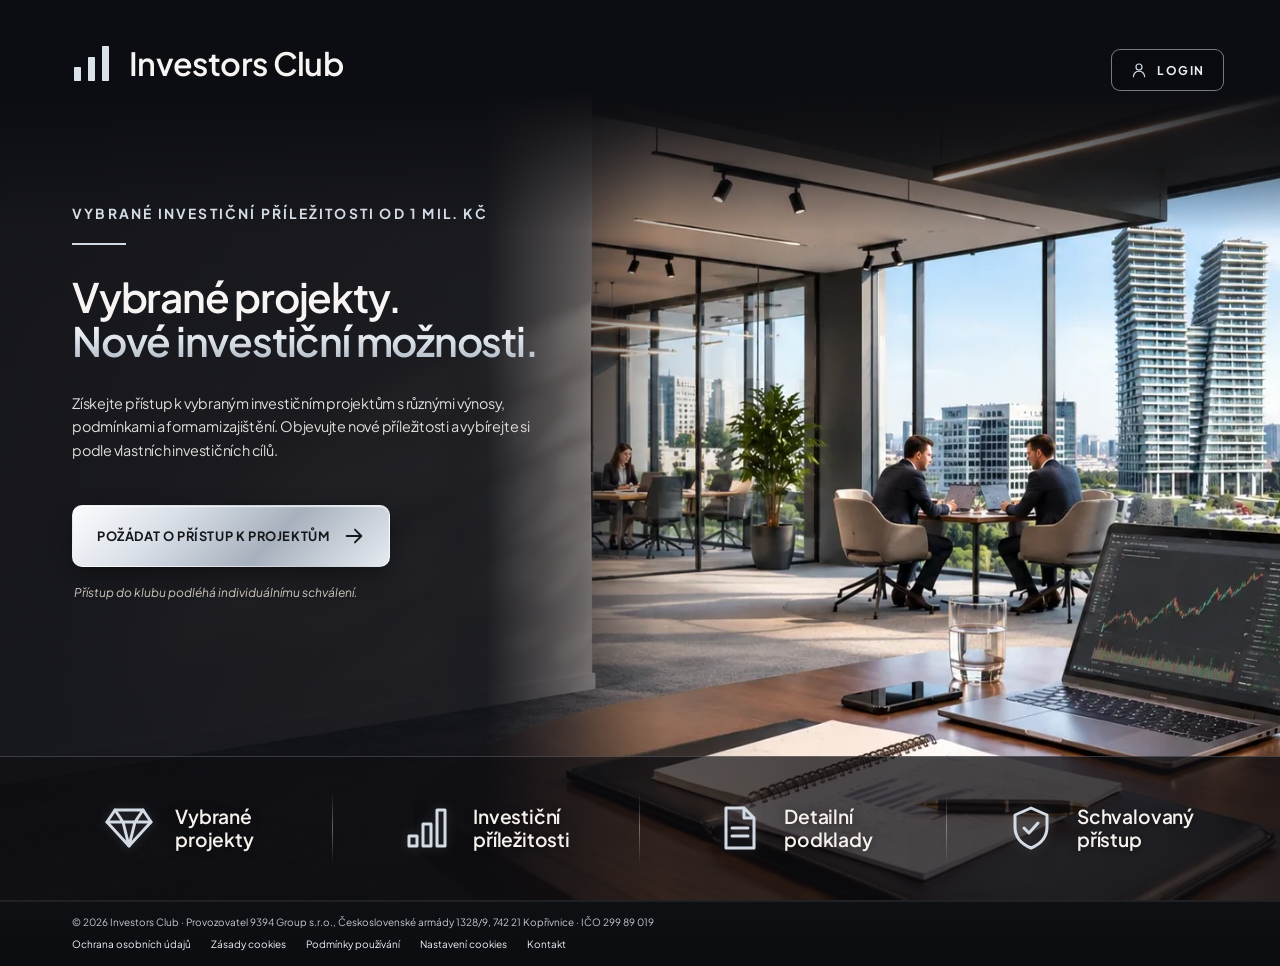
==== index.html @ 1e2cf3b3 "Podstránky: normální hlavička s menu a Login/Odhlásit místo Zpět do klubu Co-Authored-By: Claude Opu" ====
<!doctype html>
<html lang="cs" data-pismo="jakarta">
<head>
  <meta charset="utf-8">
  <meta name="viewport" content="width=device-width, initial-scale=1">
  <meta name="color-scheme" content="dark">
  <meta name="description" content="Investors Club — vybrané investiční příležitosti od 1 mil. Kč. Žádost o individuálně schvalovaný přístup k projektům.">
  <meta name="theme-color" content="#0c0d12">
  <title>Investors Club — Vybrané investiční příležitosti od 1 mil. Kč</title>
  <link rel="preconnect" href="https://fonts.googleapis.com">
  <link rel="preconnect" href="https://fonts.gstatic.com" crossorigin>
  <link rel="stylesheet" href="https://fonts.googleapis.com/css2?family=Plus+Jakarta+Sans:wght@400;500;600;700&display=swap">
  <link rel="stylesheet" href="styles.css?v=60">
  <script src="crm.js?v=1" defer></script>
  <script src="script.js?v=63" defer></script>
</head>
<body class="access-locked">
  <a class="skip-link" href="#hero">Přejít k obsahu</a>
  <div class="site-wrap">
    <div class="hero-shell">
      <header class="site-header">
        <a class="brand" href="index.html" aria-label="Investors Club — úvodní stránka">
          <svg class="brand-mark" viewBox="0 0 44 44" fill="none" aria-hidden="true">
            <rect x="4" y="26" width="7" height="14" rx="0.7" fill="currentColor" />
            <rect x="18" y="16" width="7" height="24" rx="0.7" fill="currentColor" />
            <rect x="32" y="5" width="7" height="35" rx="0.7" fill="currentColor" />
          </svg>
          <span class="brand-wordmark">Investors Club</span>
        </a>

        <button class="menu-toggle" id="menu-toggle" type="button" aria-label="Otevřít navigaci" aria-controls="main-nav" aria-expanded="false">
          <svg class="menu-icon menu-icon-open" viewBox="0 0 24 24" fill="none" stroke="currentColor" stroke-width="1.5" aria-hidden="true"><path d="M3 7h18M3 12h18M3 17h18" /></svg>
          <svg class="menu-icon menu-icon-close" viewBox="0 0 24 24" fill="none" stroke="currentColor" stroke-width="1.5" aria-hidden="true"><path d="M5 5l14 14M19 5L5 19" /></svg>
        </button>

        <nav class="main-nav" id="main-nav" aria-label="Hlavní navigace">
          <button type="button" class="nav-link" data-scroll="klub">O klubu</button>
          <button type="button" class="nav-link" data-open="projects">Vybrané projekty</button>
          <a class="nav-link" href="profil.html">Investiční profil</a>
          <a class="nav-link" href="kontakt.html">Kontakt</a>
        </nav>

        <button type="button" class="login-btn" data-open="login">
          <svg viewBox="0 0 24 24" width="18" height="18" fill="none" stroke="currentColor" stroke-width="1.6" stroke-linecap="round" stroke-linejoin="round" aria-hidden="true"><circle cx="12" cy="8" r="4"/><path d="M4.5 21a7.5 7.5 0 0 1 15 0"/></svg>
          <span>Login</span>
        </button>

      </header>

      <main>
        <section id="hero" class="hero" aria-labelledby="hero-title">
          <div class="hero-inner">
            <p class="eyebrow">Vybrané investiční příležitosti od&nbsp;1&nbsp;mil.&nbsp;Kč</p>
            <h1 id="hero-title">Vybrané projekty.<br><span class="h1-accent">Nové investiční možnosti.</span></h1>
            <p class="hero-description">Získejte přístup k vybraným investičním projektům s různými výnosy, podmínkami a formami zajištění. Objevujte nové příležitosti a vybírejte si podle vlastních investičních cílů.</p>
            <button type="button" class="cta cta-hero" data-open-card>
              <span>Požádat o přístup k projektům</span>
              <svg viewBox="0 0 24 24" width="26" height="26" fill="none" stroke="currentColor" stroke-width="2" stroke-linecap="round" stroke-linejoin="round" aria-hidden="true"><path d="M4 12h16M13 5l7 7-7 7" /></svg>
            </button>
            <p class="access-note">Přístup do klubu podléhá individuálnímu schválení.</p>
          </div>
        </section>
      </main>

      <aside class="access-card" id="access-card" aria-labelledby="access-title" hidden>
        <button class="access-close" type="button" data-close-card aria-label="Zavřít žádost">
          <svg viewBox="0 0 24 24" width="20" height="20" fill="none" stroke="currentColor" stroke-width="1.6" stroke-linecap="round" aria-hidden="true"><path d="M6 6l12 12M18 6L6 18"/></svg>
        </button>
        <div id="access-body">
          <h2 id="access-title">Žádost o přístup</h2>
          <form id="access-form" novalidate data-clarix="Žádost o přístup">
            <label class="a-field"><svg viewBox="0 0 24 24" aria-hidden="true"><circle cx="12" cy="8" r="4"/><path d="M4.5 21a7.5 7.5 0 0 1 15 0"/></svg><input id="access-name" name="name" type="text" autocomplete="name" maxlength="120" placeholder="Jméno a příjmení" aria-label="Jméno a příjmení" required></label>
            <small class="a-error" data-error-for="access-name" aria-live="polite"></small>
            <label class="a-field"><svg viewBox="0 0 24 24" aria-hidden="true"><path d="M7.6 3.6 4.2 6.8a3 3 0 0 0-.6 3.2c1.9 5 6.4 9.5 11.4 11.4a3 3 0 0 0 3.2-.6l3.2-3.4-5.3-4.1-2.7 2.2a18 18 0 0 1-4.9-4.9l2.2-2.7-4.1-5.3Z"/></svg><select id="access-prefix" class="a-prefix" aria-label="Předvolba"><option value="+420">CZ +420</option><option value="+421">SK +421</option></select><input id="access-phone" name="phone" type="tel" inputmode="numeric" autocomplete="tel-national" maxlength="9" placeholder="Telefonní číslo (9 číslic)" aria-label="Telefonní číslo" required></label>
            <small class="a-error" data-error-for="access-phone" aria-live="polite"></small>
            <label class="a-field"><svg viewBox="0 0 24 24" aria-hidden="true"><rect x="2.5" y="4.5" width="19" height="15" rx="1.5"/><path d="m3.5 6 8.5 6.5L20.5 6"/></svg><input id="access-email" name="email" type="email" autocomplete="email" maxlength="254" placeholder="E-mail" aria-label="E-mail" required></label>
            <small class="a-error" data-error-for="access-email" aria-live="polite"></small>
            <label class="a-field a-select"><svg viewBox="0 0 24 24" aria-hidden="true"><ellipse cx="9" cy="6" rx="6" ry="2.5"/><path d="M3 6v5c0 1.4 2.7 2.5 6 2.5s6-1.1 6-2.5V6M3 11v5c0 1.4 2.7 2.5 6 2.5 1 0 2-.1 2.8-.3"/><ellipse cx="17" cy="15" rx="4.5" ry="2"/><path d="M12.5 15v3.5c0 1.1 2 2 4.5 2s4.5-.9 4.5-2V15"/></svg><select id="access-capital" name="capital" aria-label="Orientační výše plánované investice" required><option value="">Orientační výše plánované investice</option><option value="1–3 mil. Kč">1–3 mil. Kč</option><option value="3–5 mil. Kč">3–5 mil. Kč</option><option value="5–10 mil. Kč">5–10 mil. Kč</option><option value="Více než 10 mil. Kč">Více než 10 mil. Kč</option></select></label>
            <small class="a-error" data-error-for="access-capital" aria-live="polite"></small>
            <label class="a-consent"><input id="access-consent" name="consent" type="checkbox" required><span>Souhlasím se zpracováním osobních údajů za účelem vyřízení žádosti.</span></label>
            <small class="a-error" data-error-for="access-consent" aria-live="polite"></small>
            <input class="hp" type="text" name="company_website" tabindex="-1" autocomplete="off" aria-hidden="true">
            <button type="submit" class="a-submit"><span>Odeslat žádost</span><svg viewBox="0 0 24 24" width="18" height="18" fill="none" stroke="currentColor" stroke-width="1.8" stroke-linecap="round" stroke-linejoin="round" aria-hidden="true"><path d="M4 12h16M13 5l7 7-7 7"/></svg></button>
            <p class="a-status" id="access-status" role="status" aria-live="polite"></p>
            <p class="a-note">Spojíme se s Vámi telefonicky nejpozději do 2 pracovních dnů od odeslání formuláře. Děkujeme za Váš zájem připojit se k naší komunitě investorů.</p>
          </form>
        </div>
      </aside>
    </div>

    <section id="features" class="features" aria-label="Výhody Investors Club">
      <div class="features-grid">
        <article class="feature">
          <svg class="feature-icon" viewBox="0 0 24 24" aria-hidden="true" fill="none" stroke="currentColor" stroke-width="1.5" stroke-linecap="round" stroke-linejoin="round"><path d="M5 3h14l4 6-11 12L1 9l4-6Z"/><path d="M1 9h22M5 3l4 6 3 12 3-12 4-6"/></svg>
          <h2>Vybrané <br>projekty</h2>
        </article>
        <article class="feature">
          <svg class="feature-icon" viewBox="0 0 24 24" aria-hidden="true" fill="none" stroke="currentColor" stroke-width="1.5" stroke-linecap="round" stroke-linejoin="round"><path d="M3 21V16h4v5H3ZM10 21V10h4v11h-4ZM17 21V3h4v18h-4Z"/></svg>
          <h2>Investiční <br>příležitosti</h2>
        </article>
        <article class="feature">
          <svg class="feature-icon" viewBox="0 0 24 24" aria-hidden="true" fill="none" stroke="currentColor" stroke-width="1.5" stroke-linecap="round" stroke-linejoin="round"><path d="M6 2h9l5 5v15H6zM15 2v5h5M9 12h8M9 16h8"/></svg>
          <h2>Detailní <br>podklady</h2>
        </article>
        <article class="feature">
          <svg class="feature-icon" viewBox="0 0 24 24" aria-hidden="true" fill="none" stroke="currentColor" stroke-width="1.5" stroke-linecap="round" stroke-linejoin="round"><path d="M12 2 4 5.5v6c0 5 3.4 8.6 8 10.5 4.6-1.9 8-5.5 8-10.5v-6L12 2Z"/><path d="m8.5 12 2.5 2.5 4.5-5"/></svg>
          <h2>Schvalovaný <br>přístup</h2>
        </article>
      </div>
    </section>
    <section id="klub" class="members" aria-labelledby="members-title" hidden>
      <div class="m-wrap">
        <div class="m-closing">
          <div>
            <h3>Investiční rozhodnutí zůstává ve vašich rukou.</h3>
            <p>Klub přináší možnost objevovat různé investiční projekty a získávat k nim relevantní informace. Výběr konkrétní investice, její parametry a soulad s vlastními cíli však vždy vyžadují individuální posouzení investorem.</p>
          </div>
          <div class="m-actions">
            <a class="cta m-cta" href="dotaznik.html">Vyplnit investiční dotazník
              <svg viewBox="0 0 24 24" width="22" height="22" fill="none" stroke="currentColor" stroke-width="1.8" stroke-linecap="round" stroke-linejoin="round" aria-hidden="true"><path d="M4 12h16M13 5l7 7-7 7"/></svg>
            </a>
          </div>
        </div>
        <div class="m-intro">
          <div class="m-intro-head">
            <p class="m-eyebrow">Vybrané investiční příležitosti</p>
            <h2 id="members-title">Více možností. Více informací. <span class="m-accent">Lepší přehled.</span></h2>
          </div>
          <div class="m-intro-text">
            <p>Každý investiční projekt má vlastní ekonomiku, způsob financování, podmínky i rizika. Rozhodování o investici by proto nemělo stát pouze na jednom údaji – například na výši nabízeného výnosu.</p>
            <p>Náš investiční klub vytváří prostor, kde se členové mohou seznamovat s vybranými investičními příležitostmi, poznávat projekty, které za nimi stojí, a porovnávat jejich důležité parametry.</p>
            <p>Smyslem klubu není představit jednu konkrétní investici jako univerzální řešení. Naším cílem je nabídnout investorům možnost výběru mezi různými projekty a poskytnout informace, které jim pomohou jednotlivé příležitosti lépe pochopit a samostatně vyhodnotit.</p>
          </div>
        </div>

        <div class="m-pillars" role="list" aria-label="Tři hlavní pilíře klubu">
          <div class="m-pillar" role="listitem">
            <svg viewBox="0 0 24 24" aria-hidden="true"><rect x="3.5" y="4" width="17" height="16" rx="1.5"/><path d="M3.5 9h17M8 13h8M8 16.5h5"/></svg>
            <h3>Příležitosti</h3>
            <p>Přístup k vybraným projektům.</p>
          </div>
          <div class="m-pillar" role="listitem">
            <svg viewBox="0 0 24 24" aria-hidden="true"><path d="M12 3v18M7 21h10M4 7h16M4 7l-2.5 6a3 3 0 0 0 5 0L4 7Zm16 0-2.5 6a3 3 0 0 0 5 0L20 7Z"/></svg>
            <h3>Porovnání</h3>
            <p>Možnost pochopit rozdíly mezi nabídkami.</p>
          </div>
          <div class="m-pillar" role="listitem">
            <svg viewBox="0 0 24 24" aria-hidden="true"><path d="M3 5.5C5.5 4 9 4 12 6c3-2 6.5-2 9-.5V19c-2.5-1.5-6-1.5-9 .5-3-2-6.5-2-9-.5Z"/><path d="M12 6v13.5"/></svg>
            <h3>Informace</h3>
            <p>Projektové podklady pro rozhodování.</p>
          </div>
        </div>

        <ol class="m-steps">
          <li class="m-step">
            <span class="m-num" aria-hidden="true">01</span>
            <div class="m-step-body">
              <h3>Výběr konkrétních investičních projektů</h3>
              <p class="m-lead">Příležitosti, za kterými stojí skutečné projekty.</p>
              <p>Členové získávají přístup k nabídce vybraných investičních projektů s odlišným zaměřením, investiční strukturou a podmínkami.</p>
              <p>U každého projektu je důležité nejen to, jaký výnos nabízí, ale především co se prostřednictvím investice financuje, kdo projekt realizuje a jakým způsobem má být investovaný kapitál využit.</p>
              <p>Klub umožňuje poznávat jednotlivé příležitosti v jejich širších souvislostech a vybírat si podle vlastních investičních preferencí.</p>
            </div>
          </li>
          <li class="m-step">
            <span class="m-num" aria-hidden="true">02</span>
            <div class="m-step-body">
              <h3>Srovnání podmínek a parametrů</h3>
              <p class="m-lead">Každá investiční příležitost má své vlastní charakteristiky.</p>
              <p>Výnos, doba splatnosti, způsob zajištění, postavení emitenta i podmínky financování představují důležité části investičního rozhodování.</p>
              <p>Přístup k více projektům umožňuje vnímat tyto parametry ve vzájemných souvislostech a lépe porozumět rozdílům mezi jednotlivými nabídkami.</p>
              <p>Nejde pouze o porovnávání výše výnosů, ale také o pochopení toho, jaké závazky, podmínky a rizika jsou s konkrétní investicí spojeny.</p>
            </div>
          </li>
          <li class="m-step">
            <span class="m-num" aria-hidden="true">03</span>
            <div class="m-step-body">
              <h3>Informace pro vlastní rozhodnutí</h3>
              <p class="m-lead">Za každou nabídkou hledáme konkrétní informace.</p>
              <p>Investiční rozhodnutí vyžaduje více než stručnou prezentaci atraktivních parametrů.</p>
              <p>Proto klademe důraz na představení samotného projektu, jeho účelu, emitenta, struktury financování a dostupných investičních podkladů.</p>
              <p>Členové mají možnost seznámit se s informacemi, které jsou podstatné pro posouzení jednotlivých příležitostí, včetně jejich omezení a souvisejících rizik.</p>
            </div>
          </li>
        </ol>

      </div>
    </section>
    <footer class="site-footer f-footer">
      <div class="f-bottom">
        <span>© 2026 Investors Club · Provozovatel 9394 Group s.r.o., Československé armády 1328/9, 742 21 Kopřivnice · IČO 299 89 019</span>
        <nav class="f-legal" aria-label="Právní informace"><a href="zasady-ochrany-osobnich-udaju.html">Ochrana osobních údajů</a><a href="zasady-cookies.html">Zásady cookies</a><a href="podminky-pouzivani.html">Podmínky používání</a><a href="zasady-cookies.html#nastaveni">Nastavení cookies</a><a href="kontakt.html">Kontakt</a></nav>
      </div>
    </footer>
  </div>

  <div class="dialog-layer" id="dialog-layer" hidden>
    <div class="dialog-backdrop" data-dismiss="true"></div>
    <section class="dialog-panel" id="dialog-panel" role="dialog" aria-modal="true" aria-labelledby="dialog-title" tabindex="-1">
      <button class="dialog-close" id="dialog-close" type="button" aria-label="Zavřít okno">
        <svg viewBox="0 0 24 24" width="25" height="25" fill="none" stroke="currentColor" stroke-width="1.7" stroke-linecap="round" aria-hidden="true"><path d="M5 5l14 14M19 5L5 19"/></svg>
      </button>
      <p class="dialog-eyebrow">Investors Club</p>
      <div id="dialog-content"></div>
    </section>
  </div>
</body>
</html>
---- styles.css ----
:root {
  --content-width: 1440px;
  --gutter: 84px;
  --header-height: 126px;
  --hero-height: 632px;
  --features-height: 192px;
  --footer-height: 0px;
  --font-serif: Baskerville, "Iowan Old Style", Georgia, "Times New Roman", serif;
  --font-sans: Arial, "Helvetica Neue", Helvetica, sans-serif;
  --text: #f7f4f3;
  --muted: #e0dcd9;
  --bg: #0c0d12;
  --surface: #151619;
  --divider: #4a515b;
  --accent: #d3dbe5;
  --cta-start: #f7f9fc;
  --cta-end: #9aa4b1;
  --cta-text: #191a1b;
  --cta-radius: 10px;
  --logo-size: 32px;
  --h1-size: 61.6px;
  --h1-lh: .99;
  --body-size: 17.6px;
  --eyebrow-size: 15.2px;
  --nav-size: 13.6px;
  --feature-label-size: 16px;
  --hero-cta-width: 335px;
  --hero-cta-height: 70px;
  --header-cta-width: 217px;
  --header-cta-height: 56px;
}
* { box-sizing: border-box; }
html { scroll-behavior: smooth; }
body { margin: 0; min-width: 320px; background: var(--bg); color: var(--text); font-family: var(--font-sans); -webkit-font-smoothing: antialiased; }
button, input, select, textarea { font: inherit; }
button { cursor: pointer; }
button:focus-visible, a:focus-visible, input:focus-visible, textarea:focus-visible, select:focus-visible { outline: 2px solid #e3e9f1; outline-offset: 4px; }
.sr-only { position: absolute; width: 1px; height: 1px; margin: -1px; padding: 0; overflow: hidden; clip: rect(0, 0, 0, 0); white-space: nowrap; border: 0; }
.skip-link { position: absolute; top: -80px; left: 15px; z-index: 100; background: #e8edf4; color: #13100d; padding: 12px 20px; border-radius: 8px; }
.skip-link:focus { top: 15px; }
.site-wrap { max-width: var(--content-width); margin: 0 auto; position: relative; background: var(--bg); }
.hero-shell {
  height: calc(var(--header-height) + var(--hero-height));
  background: linear-gradient(90deg, rgba(6,8,13,.16) 0%, rgba(6,8,13,.03) 60%, rgba(0,0,0,.05) 100%), url("assets/hero-lounge.webp") center 59% / cover no-repeat;
  position: relative;
}
header.site-header {
  height: 126px;
  display: grid;
  grid-template-columns: 365px minmax(0, 1fr) 217px;
  align-items: start;
  column-gap: 12px;
  padding: 41px 56px 0 70px;
  position: relative;
  z-index: 2;
}
.brand { display: inline-flex; align-items: center; gap: 15px; text-decoration: none; color: var(--text); align-self: start; white-space: nowrap; }
.brand-mark { color: var(--accent); flex: none; width: 44px; height: 44px; }
.brand-wordmark { font: normal var(--logo-size)/1 var(--font-serif); letter-spacing: -.5px; }
.main-nav { display: flex; align-items: center; justify-content: space-around; gap: 10px; height: var(--header-cta-height); }
.nav-link { color: #f4efec; border: 0; padding: 10px 3px; background: transparent; font-size: var(--nav-size); white-space: nowrap; transition: color .2s ease; }
.nav-link:hover { color: #e3e9f1; }
.cta { border: 1px solid rgba(240,244,250,.19); display: inline-flex; justify-content: center; align-items: center; text-align: center; border-radius: var(--cta-radius); background: linear-gradient(135deg,var(--cta-start), var(--cta-end)); color: var(--cta-text); font-weight: 700; transition: filter .2s ease, transform .2s ease, box-shadow .2s ease; box-shadow: inset 0 1px 1px rgba(255,255,255,.3), 0 8px 20px rgba(0,0,0,.16); }
.cta:hover { filter: brightness(1.08); transform: translateY(-2px); box-shadow: inset 0 1px 1px rgba(255,255,255,.3),0 12px 24px rgba(0,0,0,.3); }
.cta:active { transform: translateY(0); }
.cta-header { width: var(--header-cta-width); height: var(--header-cta-height); font-size: 12.8px; white-space: nowrap; }
.menu-toggle { display: none; }
section#hero {
  height: 632px;
  position: relative;
  display: flex;
  align-items: flex-start;
}
.hero-inner { padding-top: 86px; padding-left: var(--gutter); width: 100%; }
.eyebrow { color: #e6ebf2; font-size: var(--eyebrow-size); line-height: 1.2; font-weight: 700; text-transform: uppercase; letter-spacing: 2.9px; margin: 0 0 26px; }
.hero h1 { font-family: var(--font-serif); font-size: var(--h1-size); font-weight: 400; line-height: var(--h1-lh); letter-spacing: -1.7px; margin: 0; max-width: 730px; text-shadow: 0 2px 16px rgba(0,0,0,.1); }
.hero-description { max-width: 755px; margin: 23px 0 42px; font-size: var(--body-size); font-weight: 400; line-height: 1.47; color: var(--muted); letter-spacing: -.22px; text-shadow: 0 1px 8px rgba(0,0,0,.3); }
.cta-hero { width: var(--hero-cta-width); height: var(--hero-cta-height); padding: 0 32px; gap: 18px; font-size: 16.8px; }
section#features {
  height: 192px;
  background: radial-gradient(ellipse at 62% 0%, rgba(70,78,90,.25), transparent 60%), linear-gradient(90deg, #121316, #1c1e22 68%, #17191c);
  box-shadow: 0 -14px 24px rgba(8,6,6,.15);
}
.features-grid { max-width: 1372px; margin: auto; height: 100%; display: grid; grid-template-columns: repeat(4,minmax(0,1fr)); align-items: stretch; padding: 30px 26px 24px; }
.feature { display: flex; flex-direction: column; align-items: center; text-align: center; margin: 0; position: relative; }
.feature:not(:last-child)::after { content: ""; position: absolute; height: 120px; width: 1px; right: 0; top: 2px; background: linear-gradient(180deg,transparent, var(--divider), transparent); opacity: .72; }
.feature-icon { width: 43px; height: 43px; color: var(--accent); flex: none; }
.feature h2 { font: 400 var(--feature-label-size)/1.32 var(--font-sans); margin: 17px 10px 0; letter-spacing: -.3px; color: #e9e3e0; }
footer.site-footer { height: 0px; overflow: hidden; }
/* Accessible interactive panels exist outside the visual reference and do not change the page geometry. */
.dialog-layer[hidden] { display: none; }
.dialog-layer { position: fixed; z-index: 50; inset: 0; display: grid; place-items: center; padding: 16px; }
.dialog-backdrop { position: absolute; inset: 0; background: rgba(3,5,10,.78); backdrop-filter: blur(8px); -webkit-backdrop-filter: blur(8px); }
.dialog-panel { position: relative; z-index: 1; width: min(100%, 540px); max-height: min(720px, 92dvh); overflow-y: auto; padding: 36px 38px 35px; background: linear-gradient(155deg,#242326,#111317 75%); border: 1px solid rgba(205,214,226,.42); border-radius: 17px; box-shadow: 0 30px 90px rgba(0,0,0,.6); }
.dialog-close { position: absolute; right: 18px; top: 16px; display: grid; place-items: center; width: 44px; height: 44px; border: 1px solid #59616c; border-radius: 50%; color: #dfe5ec; background: transparent; }
.dialog-close:hover { background: rgba(255,255,255,.08); }
.dialog-eyebrow { text-transform: uppercase; letter-spacing: 2px; color: var(--accent); font-size: 12px; font-weight: 700; margin: 0 48px 14px 0; }
.dialog-panel h2 { font: 400 30.4px/1.12 var(--font-serif); margin: 0 28px 17px 0; }
.dialog-panel p { color: #dfdad4; font-size: 12.8px; line-height: 1.6; }
.dialog-panel .dialog-intro { margin: 0 0 22px; }
.demo-notice { background: rgba(205,214,226,.08); color: #dde3eb; border: 1px solid rgba(205,214,226,.3); border-radius: 8px; padding: 12px 14px; margin: 16px 0 22px; font-size: 12px; line-height: 1.5; }
.form-grid { display: grid; gap: 16px; }
.field { display: grid; gap: 8px; }
.field label { font-size: 12px; color: #f2eee9; }
.field input, .field textarea, .field select { display: block; width: 100%; min-height: 46px; border: 1px solid #626a75; border-radius: 8px; background: #15171a; color: #fff; padding: 12px; outline-offset: 3px; font-size: 12.8px; }
.field textarea { resize: vertical; min-height: 90px; }
.field input:focus, .field textarea:focus, .field select:focus { border-color: var(--accent); }
.field small { color: #e5ad9e; display: block; min-height: 0; font-size: 12px; }
.field [aria-invalid="true"] { border-color: #f3a48e; }
.dialog-submit { width: 100%; min-height: 52px; margin-top: 5px; font-size: 12.8px; }
.dialog-action { width: 100%; min-height: 52px; font-size: 12.8px; margin-top: 10px; }
.success-title { font: 400 22.4px/1.18 var(--font-serif); color: #e3e9f1; margin: 6px 0 10px; }
.success-actions { display:flex; flex-wrap:wrap; gap:10px; margin-top:24px; }
.secondary-btn { border: 1px solid #7b8592; border-radius: 9px; background: transparent; color: #dfe5ec; min-height: 45px; padding: 0 16px; }
.secondary-btn:hover { background: rgba(255,255,255,.07); }
.dialog-panel .facts { list-style:none; padding:0; margin:20px 0; display:grid; gap:12px; }
.dialog-panel .facts li { padding-left:22px; position:relative; color:#e2e6eb; font-size:12px; line-height:1.5; }
.dialog-panel .facts li:before { content:""; position:absolute; left:0; top:8px; width:8px; height:8px; border:1px solid var(--accent); transform:rotate(45deg); }
body.modal-open { overflow: hidden; }
@media (min-width: 1441px) {
  .site-wrap { box-shadow: 0 10px 80px rgba(0,0,0,.2); }
}
@media (max-width: 1120px) {
  :root { --gutter: 56px; --logo-size: 25.6px; --h1-size: 52.8px; --body-size: 16px; }
  header.site-header { grid-template-columns: 285px minmax(0,1fr) 186px; padding-left: 48px; padding-right: 35px; gap: 6px; }
  .brand-mark { width: 35px; }
  .brand { gap: 10px; }
  .nav-link { font-size: 12px; }
  .cta-header { width: 186px; font-size: 12px; }
  .hero-inner { padding-top: 78px; }
  .hero-description { max-width: 640px; }
}
@media (max-width: 820px) {
  :root { --header-height: 96px; --hero-height: 610px; --features-height: 255px; --gutter: 32px; --h1-size: 46.4px; --body-size: 15.2px; }
  .hero-shell { height: calc(var(--header-height) + var(--hero-height)); background-position: 57% center; }
  header.site-header { height: var(--header-height); display:flex; align-items:center; justify-content:space-between; padding: 0 32px; }
  .brand-mark { width: 36px; height: 36px; }
  .brand-wordmark { font-size: 26.4px; }
  .menu-toggle { display: grid; place-items: center; order: 3; border: 1px solid rgba(205,214,226,.6); color: #e8edf4; background: rgba(0,0,0,.35); border-radius: 9px; width: 48px; height: 48px; }
  .menu-icon { width: 28px; height: 28px; }
  .menu-icon-close { display:none; }
  .menu-toggle[aria-expanded="true"] .menu-icon-close { display:block; }
  .menu-toggle[aria-expanded="true"] .menu-icon-open { display:none; }
  .main-nav { display: none; position: absolute; top: 85px; left: 24px; right: 24px; height: auto; flex-direction: column; padding: 14px; align-items: stretch; border: 1px solid #5d6672; border-radius: 13px; background: #19171a; box-shadow: 0 15px 30px rgba(0,0,0,.35); }
  .main-nav.is-open { display:flex; }
  .nav-link { font-size: 13.6px; padding: 14px; min-height: 48px; text-align: left; }
  .cta-header { display: none; }
  section#hero { height: var(--hero-height); }
  .hero-inner { padding-top: 80px; }
  .hero-description { max-width: 580px; }
  .features-grid { grid-template-columns: repeat(2,1fr); grid-template-rows: repeat(2,1fr); padding: 12px 14px; }
  section#features { height: var(--features-height); }
  .feature { justify-content:center; }
  .feature:not(:last-child)::after { display:none; }
  .feature-icon { width: 34px; height:34px; }
  .feature h2 { margin-top: 10px; font-size: 12.8px; }
}
@media (max-width: 540px) {
  :root { --header-height: 84px; --hero-height: 570px; --features-height: 254px; --gutter: 24px; --h1-size: clamp(34.4px,8.24vw,45.6px); --body-size: 13.6px; --eyebrow-size: 11.2px; }
  .hero-shell { background-position: 57% center; }
  .hero-shell::after { content:""; position:absolute; inset:0; pointer-events:none; background:linear-gradient(90deg,rgba(4,7,13,.36),rgba(4,7,13,.05) 100%); }
  header.site-header { height:var(--header-height); padding:0 22px; z-index:3; }
  .brand-wordmark { font-size: 22.4px; }
  .brand-mark { width:29px; height:34px; }
  .brand { gap:7px; }
  .menu-toggle { width:45px; height:45px; }
  .main-nav { top:75px; left:14px; right:14px; }
  section#hero { height:var(--hero-height); z-index:1; }
  .hero-inner { padding-top: 72px; padding-right: 18px; }
  .eyebrow { margin-bottom: 22px; letter-spacing:2.3px; }
  .hero h1 { line-height:1.04; letter-spacing:-1.9px; }
  .hero-description { margin: 24px 0 32px; font-size:var(--body-size); line-height:1.52; max-width:390px; }
  .desktop-break { display:none; }
  .cta-hero { width: min(100%,310px); height:61px; font-size: 13.6px; gap:12px; padding:0 20px; }
  .cta-hero svg { width:23px; height:23px; }
  .feature-icon { width:34px; height:34px; }
  .feature h2 { font-size:12px; }
  .dialog-panel { padding:32px 22px 25px; }
  .dialog-panel h2 { font-size:25.6px; }
}
@media (prefers-reduced-motion:reduce) {
  html { scroll-behavior:auto; }
  .cta,.nav-link { transition:none; }
}
/* Nové texty + přístup přes žádost: menu je skryté, dokud není přístup udělen */
.access-locked .main-nav, .access-locked .menu-toggle { display: none !important; }
.hero h1 { max-width: none; }
.h1-accent { color: var(--accent); }
.hero-description { max-width: 640px; }
.cta-hero { width: auto; }
.access-note { margin: 16px 0 0 2px; font-size: 12.8px; font-style: italic; color: #cfc6bd; }
.dialog-submit { gap: 10px; }
.form-disclaimer { margin: 2px 0 0; font-size: 12px !important; line-height: 1.5 !important; font-style: italic; color: #bfb6ac !important; }
#verify-form .secondary-btn { width: 100%; }
@media (max-width: 820px) {
  .hero-description, .access-note { text-shadow: 0 1px 10px rgba(0,0,0,.75), 0 0 2px rgba(0,0,0,.6); }
}
/* Rozložení textů podle předlohy (zlatá linka pod nadpisem, CTA verzálkami, výhody s ikonou vlevo) */
.hero-inner { padding-top: 70px; }
.eyebrow { color: var(--accent); margin-bottom: 24px; }
.eyebrow::after { content: ""; display: block; width: 64px; height: 2px; margin-top: 18px; background: var(--accent); }
.hero-description { max-width: 590px; margin: 22px 0 36px; }
.cta-hero { text-transform: uppercase; letter-spacing: .6px; font-size: 15.2px; padding: 0 30px; }
.feature { flex-direction: row; justify-content: center; align-items: center; gap: 22px; text-align: left; }
.feature:not(:last-child)::after { top: 50%; transform: translateY(-50%); height: 96px; }
.feature-icon { width: 48px; height: 48px; }
.feature h2 { margin: 0; font: 600 19.2px/1.18 var(--font-serif); letter-spacing: -.2px; color: #ece5df; }
@media (max-width: 1120px) {
  .feature { gap: 14px; }
  .feature-icon { width: 40px; height: 40px; }
  .feature h2 { font-size: 16px; }
}
@media (max-width: 820px) {
  .hero-inner { padding-top: 64px; }
  .hero-description { max-width: 540px; }
  .feature h2 { font-size: 15.2px; margin: 0; }
}
@media (max-width: 540px) {
  .hero-inner { padding-top: 48px; }
  .eyebrow { margin-bottom: 20px; }
  .eyebrow::after { width: 52px; margin-top: 13px; }
  .hero-description { margin: 18px 0 26px; }
  .cta-hero { width: 100%; font-size: 12px; letter-spacing: .3px; padding: 0 16px; }
  .feature { flex-direction: column; text-align: center; gap: 10px; }
  .feature h2 { font-size: 12.8px; }
}
:root { --h1-size: 57.6px; }
.hero h1 { text-shadow: 0 2px 18px rgba(0,0,0,.55); }
@media (max-width: 1120px) { :root { --h1-size: 49.6px; } }
@media (max-width: 820px) { :root { --h1-size: 43.2px; } }
@media (max-width: 540px) { :root { --h1-size: clamp(30.4px,8.24vw,41.6px); } }
@media (max-width: 540px) { .cta-hero { font-size: 12px; letter-spacing: 0; gap: 8px; padding: 0 14px; white-space: nowrap; } }
@media (max-width: 350px) { .cta-hero { font-size: 12px; } }

/* ---- Login vpravo nahoře ---- */
header.site-header .login-btn { grid-column: 3; justify-self: end; align-self: start; margin-top: 8px; display: inline-flex; align-items: center; gap: 9px; height: 42px; padding: 0 18px; border: 1px solid rgba(205,214,226,.55); border-radius: 9px; background: rgba(8,9,13,.35); color: #e8edf4; font-size: 12px; font-weight: 700; letter-spacing: 1.6px; text-transform: uppercase; backdrop-filter: blur(6px); -webkit-backdrop-filter: blur(6px); transition: background .2s, border-color .2s; }
header.site-header .login-btn:hover { background: rgba(205,214,226,.12); border-color: var(--accent); }
header.site-header .login-btn svg { color: var(--accent); }
.login-status { margin: 4px 0 0; color: #dde3eb !important; font-size: 12px !important; }
.login-hint { margin: 20px 0 0; font-size: 12px !important; color: #bfb6ac !important; }
.link-btn { border: 0; background: none; padding: 0; color: var(--accent); text-decoration: underline; text-underline-offset: 3px; cursor: pointer; font-size: inherit; }

/* ---- Karta Žádost o přístup (decentní, objeví se po kliknutí) ---- */
.access-card { position: absolute; z-index: 5; top: 190px; right: 64px; width: 380px; padding: 28px 28px 22px; background: rgba(12,13,18,.74); border: 1px solid rgba(205,214,226,.32); border-radius: 14px; box-shadow: 0 24px 60px rgba(0,0,0,.45); backdrop-filter: blur(14px) saturate(1.1); -webkit-backdrop-filter: blur(14px) saturate(1.1); color: var(--text); }
.access-card[hidden] { display: none; }
.access-card.is-in { animation: card-in .32s ease-out both; }
@keyframes card-in { from { opacity: 0; transform: translateY(10px); } to { opacity: 1; transform: none; } }
.access-close { position: absolute; top: 12px; right: 12px; width: 34px; height: 34px; display: grid; place-items: center; border: 0; border-radius: 50%; background: transparent; color: #c2cad4; }
.access-close:hover { background: rgba(255,255,255,.07); color: #fff; }
.access-card h2 { margin: 0 34px 0 0; font: 400 24px/1.1 var(--font-serif); letter-spacing: -.4px; }
.access-card h2::after { content: ""; display: block; width: 44px; height: 2px; margin: 14px 0 20px; background: var(--accent); }
#access-form { display: grid; gap: 0; }
.a-field { display: flex; align-items: center; gap: 10px; height: 46px; padding: 0 12px; margin-top: 10px; border: 1px solid rgba(255,255,255,.14); border-radius: 8px; background: rgba(255,255,255,.035); transition: border-color .2s, background .2s; }
.a-field:first-of-type { margin-top: 0; }
.a-field:focus-within { border-color: rgba(205,214,226,.75); background: rgba(255,255,255,.06); }
.a-field svg { flex: none; width: 18px; height: 18px; fill: none; stroke: var(--accent); stroke-width: 1.5; stroke-linecap: round; stroke-linejoin: round; }
.a-field input, .a-field select { flex: 1; min-width: 0; height: 100%; border: 0; outline: 0; background: transparent; color: #f4efe9; font-size: 12px; }
.a-field input::placeholder { color: #a99f95; }
.a-select select { appearance: none; -webkit-appearance: none; cursor: pointer; padding-right: 22px; background: url("data:image/svg+xml,%3Csvg xmlns='http://www.w3.org/2000/svg' viewBox='0 0 24 24' fill='none' stroke='%23d3dbe5' stroke-width='1.8' stroke-linecap='round'%3E%3Cpath d='m6 9 6 6 6-6'/%3E%3C/svg%3E") right center / 16px no-repeat; }
.a-select select:invalid { color: #a99f95; }
.a-select option { background: #15171a; color: #f4efe9; }
.a-field:has([aria-invalid="true"]) { border-color: #e39b86; }
.a-error { display: block; min-height: 0; color: #eaa894; font-size: 12px; line-height: 1.35; margin-top: 4px; }
.a-error:empty { margin-top: 0; }
.a-consent { display: flex; gap: 10px; align-items: flex-start; margin-top: 14px; font-size: 12px; line-height: 1.45; color: #cfc6bd; cursor: pointer; }
.a-consent input { flex: none; width: 16px; height: 16px; margin: 1px 0 0; accent-color: var(--accent); }
.hp { position: absolute !important; left: -9999px; width: 1px; height: 1px; opacity: 0; }
.a-submit { display: inline-flex; align-items: center; justify-content: center; gap: 10px; width: 100%; height: 48px; margin-top: 16px; border: 0; border-radius: 8px; background: linear-gradient(135deg, var(--cta-start), var(--cta-end)); color: var(--cta-text); font-size: 12px; font-weight: 700; letter-spacing: 1.2px; text-transform: uppercase; box-shadow: inset 0 1px 1px rgba(255,255,255,.3); transition: filter .2s; }
.a-submit:hover { filter: brightness(1.07); }
.a-submit:disabled { opacity: .65; cursor: wait; }
.a-status { margin: 10px 0 0; font-size: 12px; color: #dde3eb; min-height: 0; }
.a-status:empty { margin: 0; }
.a-status.is-error { color: #eaa894; }
.a-note { margin: 12px 0 0; font-size: 12px; line-height: 1.5; font-style: italic; color: #a99f95; }
.a-thanks { margin: 0; font-size: 12px; line-height: 1.6; color: #dfd8d0; }

@media (max-width: 1120px) {
  .access-card { right: 32px; width: 350px; top: 150px; }
}
@media (max-width: 820px) {
  header.site-header .login-btn { margin-top: 0; margin-left: auto; height: 42px; padding: 0 14px; }
  header.site-header .menu-toggle { margin-left: 10px; }
  .access-card { position: fixed; z-index: 60; top: auto; right: 0; left: 0; bottom: 0; width: auto; max-height: 92dvh; overflow-y: auto; padding: 26px 22px calc(22px + env(safe-area-inset-bottom)); border-radius: 18px 18px 0 0; border-bottom: 0; background: rgba(14,15,20,.97); }
  .access-card.is-in { animation-name: sheet-in; }
  @keyframes sheet-in { from { transform: translateY(40px); opacity: 0; } to { transform: none; opacity: 1; } }
  body.sheet-open { overflow: hidden; }
  body.sheet-open::before { content: ""; position: fixed; inset: 0; z-index: 55; background: rgba(3,5,10,.6); backdrop-filter: blur(4px); -webkit-backdrop-filter: blur(4px); }
}
@media (max-width: 540px) {
  header.site-header .login-btn { height: 40px; padding: 0 12px; font-size: 12px; letter-spacing: 1.2px; gap: 7px; }
  header.site-header .login-btn svg { width: 16px; height: 16px; }
}
@media (max-width: 380px) {
  header.site-header .login-btn span { display: none; }
  header.site-header .login-btn { width: 40px; padding: 0; justify-content: center; }
}

/* ---- Karta podle přílohy: v oblasti křesla, pozadí bez rozmazání ---- */
.access-card { top: 176px; right: 104px; width: 430px; padding: 34px 34px 26px; background: rgba(13,14,19,.9); border: 1px solid rgba(205,214,226,.45); border-radius: 18px; box-shadow: 0 30px 70px rgba(0,0,0,.5), inset 0 0 0 1px rgba(255,255,255,.03); backdrop-filter: none; -webkit-backdrop-filter: none; }
.access-card h2 { font-size: 32px; line-height: 1.05; letter-spacing: -.8px; }
.access-card h2::after { width: 64px; margin: 20px 0 26px; }
.a-field { height: 54px; gap: 14px; padding: 0 16px; margin-top: 14px; border-radius: 10px; border-color: rgba(255,255,255,.18); background: rgba(255,255,255,.03); }
.a-field svg { width: 24px; height: 24px; stroke-width: 1.4; }
.a-field input, .a-field select { font-size: 13.6px; }
.a-select select { background-size: 18px; }
.a-consent { margin-top: 16px; font-size: 12px; }
.a-submit { height: 58px; margin-top: 18px; border-radius: 10px; font-size: 13.6px; letter-spacing: 1px; gap: 14px; }
.a-submit svg { width: 22px; height: 22px; }
.a-note { margin-top: 16px; font-size: 12px; color: #b9b0a6; }
@media (max-width: 1120px) {
  .access-card { right: 40px; width: 380px; top: 160px; padding: 28px 26px 22px; }
  .access-card h2 { font-size: 27.2px; }
  .a-field { height: 50px; }
  .a-submit { height: 52px; font-size: 12px; }
}
@media (max-width: 820px) {
  .access-card { top: auto; right: 0; width: auto; padding: 26px 22px calc(22px + env(safe-area-inset-bottom)); background: rgba(13,14,19,.98); border-radius: 18px 18px 0 0; }
  body.sheet-open::before { backdrop-filter: none; -webkit-backdrop-filter: none; background: rgba(3,5,10,.45); }
  .access-card h2 { font-size: 25.6px; }
  .access-card h2::after { margin: 16px 0 18px; }
  .a-field { height: 50px; margin-top: 10px; }
  .a-field input, .a-field select { font-size: 12.8px; }
  .a-submit { height: 52px; font-size: 12px; }
}
@media (min-width: 1121px) {
  .access-card { top: 168px; padding: 30px 32px 22px; }
  .access-card h2::after { margin: 18px 0 20px; }
  .a-field { height: 52px; margin-top: 12px; }
  .a-submit { height: 56px; margin-top: 16px; }
  .a-note { margin-top: 14px; }
}

/* ---- Mobil: texty na tmavém podkladu, fotka s křeslem celá pod nimi ---- */
@media (max-width: 540px) {
  .hero-shell { height: auto; background: linear-gradient(180deg, #0b0c11 0%, #0b0c11 calc(100% - 330px), rgba(11,12,17,.55) calc(100% - 250px), rgba(11,12,17,0) calc(100% - 170px)), url("assets/hero-lounge.webp") 74% 100% / auto 360px no-repeat, #0b0c11; }
  .hero-shell::after { display: none; }
  section#hero { height: auto; padding-bottom: 300px; }
  .hero-inner { padding: 36px 24px 0; }
  .hero h1 { text-shadow: none; }
  .hero-description, .access-note { text-shadow: none; }
  .hero-description { color: #d9d3cd; }
  .access-note { color: #a99f95; font-size: 12px; }
  .cta-hero { height: 58px; }
}
@media (max-width: 380px) {
  header.site-header .login-btn span { display: inline; }
  header.site-header .login-btn { width: auto; padding: 0 12px; }
}
@media (max-width: 340px) {
  header.site-header .login-btn span { display: none; }
  header.site-header .login-btn { width: 40px; padding: 0; }
}

/* ---- Mobil styl 2: fotka nahoře, texty pod ní, výhody jako seznam ---- */
@media (max-width: 540px) {
  .hero-shell { background: linear-gradient(180deg, rgba(11,12,17,.35) 0%, rgba(11,12,17,0) 70px, rgba(11,12,17,0) 210px, #0b0c11 300px), url("assets/hero-lounge.webp") 68% 0 / auto 310px no-repeat, #0b0c11; }
  section#hero { padding-bottom: 34px; }
  .hero-inner { padding: 172px 24px 0; }
  .eyebrow { display: flex; align-items: center; gap: 12px; font-size: 12px; letter-spacing: 1.6px; line-height: 1.45; margin-bottom: 18px; }
  .eyebrow::before { content: ""; flex: none; width: 26px; height: 1.5px; background: var(--accent); }
  .eyebrow::after { display: none; }
  .hero h1 { line-height: 1.08; }
  .hero-description { margin: 18px 0 28px; }
  .access-note { display: flex; gap: 10px; align-items: flex-start; font-style: normal; font-size: 12px; color: #cfc6bd; margin: 18px 0 0; }
  .access-note::before { content: "✦"; color: var(--accent); font-size: 12px; line-height: 1.35; }
  section#features { height: auto; padding: 0 14px 28px; background: #0b0c11; box-shadow: none; }
  .features-grid { display: block; padding: 6px 22px; border-radius: 14px; background: linear-gradient(180deg, #1a1c20, #141518); border: 1px solid rgba(205,214,226,.12); }
  .feature { flex-direction: row; justify-content: flex-start; align-items: center; gap: 16px; text-align: left; padding: 18px 0; }
  .feature:not(:last-child) { border-bottom: 1px solid rgba(255,255,255,.08); }
  .feature:not(:last-child)::after { display: none; }
  .feature-icon { width: 28px; height: 28px; }
  .feature h2 { font: 400 12.8px/1.3 var(--font-sans); letter-spacing: 0; color: #ece5df; }
  .feature h2 br { display: none; }
  header.site-header .login-btn { text-transform: none; letter-spacing: .2px; font-size: 12px; border-radius: 10px; }
}
@media (max-width: 540px) {
  .hero-shell { background: linear-gradient(180deg, rgba(11,12,17,.35) 0%, rgba(11,12,17,0) 70px, rgba(11,12,17,0) 190px, #0b0c11 282px), url("assets/hero-lounge.webp") 68% 0 / auto 300px no-repeat, #0b0c11; }
  .hero-inner { padding-top: 208px; }
}

/* ===== Nová fotka úvodu (kancelář s výhledem) ===== */
/* Varianta A – tmavý web, fotka ztmavená vlevo */
.hero-shell { background: linear-gradient(180deg, rgba(9,11,17,.55) 0%, rgba(9,11,17,0) 150px), linear-gradient(90deg, rgba(9,11,17,.95) 0%, rgba(9,11,17,.88) 30%, rgba(9,11,17,.45) 52%, rgba(9,11,17,.08) 72%, rgba(9,11,17,0) 100%), url("assets/hero-office.webp") center 50% / cover no-repeat, #0c0d12; }
@media (max-width: 820px) {
  .hero-shell { background: linear-gradient(90deg, rgba(9,11,17,.92), rgba(9,11,17,.6) 70%, rgba(9,11,17,.35)), url("assets/hero-office.webp") 70% center / cover no-repeat, #0c0d12; }
}
@media (max-width: 540px) {
  .hero-shell { background: linear-gradient(180deg, rgba(11,12,17,.45) 0%, rgba(11,12,17,0) 80px, rgba(11,12,17,0) 190px, #0b0c11 282px), url("assets/hero-office.webp") 74% 0 / auto 300px no-repeat, #0b0c11; }
}

/* Varianta B – světlý úvod s tmavými texty */
[data-varianta="svetla"] body, [data-varianta="svetla"] .site-wrap { background: #f6f2ec; }
[data-varianta="svetla"] .hero-shell { background: linear-gradient(180deg, rgba(248,245,240,.7) 0%, rgba(248,245,240,0) 150px), linear-gradient(90deg, rgba(248,245,240,.97) 0%, rgba(248,245,240,.9) 30%, rgba(248,245,240,.5) 50%, rgba(248,245,240,.06) 70%, rgba(248,245,240,0) 100%), url("assets/hero-office.webp") center 50% / cover no-repeat, #f6f2ec; }
[data-varianta="svetla"] .brand-wordmark { color: #17140f; }
[data-varianta="svetla"] .brand-mark { color: #6d7784; }
[data-varianta="svetla"] .eyebrow { color: #66707c; }
[data-varianta="svetla"] .eyebrow::after, [data-varianta="svetla"] .eyebrow::before { background: #6d7784; }
[data-varianta="svetla"] .hero h1 { color: #17140f; text-shadow: none; }
[data-varianta="svetla"] .h1-accent { color: #6d7784; }
[data-varianta="svetla"] .hero-description { color: #3a332c; text-shadow: none; }
[data-varianta="svetla"] .access-note { color: #6b625a; text-shadow: none; }
[data-varianta="svetla"] header.site-header .login-btn { background: rgba(255,255,255,.75); border-color: rgba(110,120,134,.55); color: #2a241d; }
[data-varianta="svetla"] header.site-header .login-btn svg { color: #6d7784; }
[data-varianta="svetla"] .nav-link { color: #2a241d; }
[data-varianta="svetla"] .menu-toggle { background: rgba(255,255,255,.75); color: #2a241d; border-color: rgba(110,120,134,.55); }
[data-varianta="svetla"] section#features { background: #fbf9f5; box-shadow: 0 -1px 0 #e6dccf; }
[data-varianta="svetla"] .feature h2 { color: #2a241d; }
[data-varianta="svetla"] .feature-icon { color: #6d7784; }
[data-varianta="svetla"] .feature:not(:last-child)::after { background: linear-gradient(180deg, transparent, #d9ccbb, transparent); }
@media (max-width: 820px) {
  [data-varianta="svetla"] .hero-shell { background: linear-gradient(90deg, rgba(248,245,240,.95), rgba(248,245,240,.75) 70%, rgba(248,245,240,.5)), url("assets/hero-office.webp") 70% center / cover no-repeat, #f6f2ec; }
}
@media (max-width: 540px) {
  [data-varianta="svetla"] .hero-shell { background: linear-gradient(180deg, rgba(248,245,240,.55) 0%, rgba(248,245,240,0) 80px, rgba(248,245,240,0) 190px, #f6f2ec 282px), url("assets/hero-office.webp") 74% 0 / auto 300px no-repeat, #f6f2ec; }
  [data-varianta="svetla"] section#features { background: #f6f2ec; box-shadow: none; }
  [data-varianta="svetla"] .features-grid { background: #fff; border-color: #e6dccf; }
  [data-varianta="svetla"] .feature:not(:last-child) { border-bottom-color: #ece4d9; }
}

/* Světlá varianta: texty na bílé zdi fotky (zeď = levých ~650 px) */
@media (min-width: 1121px) {
  [data-varianta="svetla"] .hero-shell { background: linear-gradient(180deg, rgba(248,245,240,.55) 0%, rgba(248,245,240,0) 120px), linear-gradient(90deg, rgba(248,245,240,.35) 0%, rgba(248,245,240,.2) 38%, rgba(248,245,240,0) 46%), url("assets/hero-office.webp") left center / cover no-repeat, #f6f2ec; }
  [data-varianta="svetla"] .hero-inner { padding-top: 34px; padding-left: 72px; }
  [data-varianta="svetla"] .eyebrow { font-size: 12px; letter-spacing: 2.2px; margin-bottom: 20px; }
  [data-varianta="svetla"] .eyebrow::after { margin-top: 14px; width: 54px; }
  [data-varianta="svetla"] .hero h1 { font-size: 43.2px; line-height: 1.04; letter-spacing: -1.2px; }
  [data-varianta="svetla"] .hero-description { max-width: 480px; font-size: 14.4px; line-height: 1.55; margin: 18px 0 26px; }
  [data-varianta="svetla"] .cta-hero { height: 58px; font-size: 12.8px; padding: 0 24px; gap: 14px; }
  [data-varianta="svetla"] .cta-hero svg { width: 22px; height: 22px; }
  [data-varianta="svetla"] .access-note { font-size: 12px; margin-top: 12px; }
  [data-varianta="svetla"] .brand { margin-left: 2px; }
}

/* Tmavá verze: texty na zdi, ztmavená jen zeď (levých ~46 %), zbytek fotky přirozený */
@media (min-width: 1121px) {
  html:not([data-varianta="svetla"]) .hero-shell { background: linear-gradient(180deg, rgba(9,11,17,.5) 0%, rgba(9,11,17,0) 130px), linear-gradient(90deg, rgba(9,11,17,.93) 0%, rgba(9,11,17,.9) 38%, rgba(9,11,17,.55) 45.5%, rgba(9,11,17,.12) 52%, rgba(9,11,17,0) 60%), url("assets/hero-office.webp") left center / cover no-repeat, #0c0d12; }
  html:not([data-varianta="svetla"]) .hero-inner { padding-top: 34px; padding-left: 72px; }
  html:not([data-varianta="svetla"]) .eyebrow { font-size: 12px; letter-spacing: 2.2px; margin-bottom: 20px; }
  html:not([data-varianta="svetla"]) .eyebrow::after { margin-top: 14px; width: 54px; }
  html:not([data-varianta="svetla"]) .hero h1 { font-size: 43.2px; line-height: 1.04; letter-spacing: -1.2px; text-shadow: none; }
  html:not([data-varianta="svetla"]) .hero-description { max-width: 480px; font-size: 14.4px; line-height: 1.55; margin: 18px 0 26px; text-shadow: none; }
  html:not([data-varianta="svetla"]) .cta-hero { height: 58px; font-size: 12.8px; padding: 0 24px; gap: 14px; }
  html:not([data-varianta="svetla"]) .cta-hero svg { width: 22px; height: 22px; }
  html:not([data-varianta="svetla"]) .access-note { font-size: 12px; margin-top: 12px; }
}


/* Tmavá verze: poloprůhledný pás výhod přes spodek fotky */
@media (min-width: 821px) {
  html:not([data-varianta="svetla"]) .hero-shell { height: calc(var(--header-height) + var(--hero-height) + var(--features-height)); }
  html:not([data-varianta="svetla"]) section#features { position: relative; z-index: 1; margin-top: calc(-1 * var(--features-height)); background: linear-gradient(180deg, rgba(14,13,16,.5), rgba(14,13,16,.62)); box-shadow: inset 0 1px 0 rgba(205,214,226,.22); }
  html:not([data-varianta="svetla"]) .feature:not(:last-child)::after { background: linear-gradient(180deg, transparent, rgba(225,231,239,.4), transparent); opacity: 1; }
  html:not([data-varianta="svetla"]) .feature h2 { color: #f6f1ec; text-shadow: 0 1px 8px rgba(0,0,0,.5); }
}
@media (min-width: 1121px) {
  html:not([data-varianta="svetla"]) .hero-shell { background-position: 0 0, 0 0, 35% center; }
}
@media (min-width: 1121px) and (max-width: 1320px) {
  html:not([data-varianta="svetla"]) .hero-shell { background-position: 0 0, 0 0, 12% center; }
}
@media (min-width: 1121px) and (max-width: 1320px) {
  html:not([data-varianta="svetla"]) .hero-shell { background-image: linear-gradient(180deg, rgba(9,11,17,.5) 0%, rgba(9,11,17,0) 130px), linear-gradient(90deg, rgba(9,11,17,.93) 0%, rgba(9,11,17,.9) 46%, rgba(9,11,17,.55) 56%, rgba(9,11,17,.12) 63%, rgba(9,11,17,0) 70%), url("assets/hero-office.webp"); }
}
@media (min-width: 821px) {
  html:not([data-varianta="svetla"]) section#features { background: linear-gradient(90deg, rgba(14,13,16,.52) 0%, rgba(14,13,16,.56) 42%, rgba(14,13,16,.74) 62%, rgba(14,13,16,.8) 100%); }
}
/* Pás výhod o 25 % nižší (192 → 144 px) */
@media (min-width: 821px) {
  html:not([data-varianta="svetla"]) { --features-height: 144px; }
  html:not([data-varianta="svetla"]) section#features { height: var(--features-height); }
  html:not([data-varianta="svetla"]) .features-grid { padding: 16px 26px; }
  html:not([data-varianta="svetla"]) .feature:not(:last-child)::after { height: 72px; }
}
/* Ušetřených 48 px přidat fotce, aby stránka dál vyplnila 950 px */
@media (min-width: 821px) {
  html:not([data-varianta="svetla"]) { --hero-height: 680px; }
  html:not([data-varianta="svetla"]) section#hero { height: var(--hero-height); }
  html:not([data-varianta="svetla"]) .hero-inner { padding-top: 58px; }
}
/* Úvod: texty decentně roztáhnout do výšky zdi */
@media (min-width: 1121px) {
  html:not([data-varianta="svetla"]) .hero-inner { padding-top: 64px; }
  html:not([data-varianta="svetla"]) .eyebrow { margin-bottom: 30px; }
  html:not([data-varianta="svetla"]) .eyebrow::after { margin-top: 20px; }
  html:not([data-varianta="svetla"]) .hero h1 { font-size: 44.8px; line-height: 1.08; }
  html:not([data-varianta="svetla"]) .hero-description { margin: 28px 0 42px; line-height: 1.65; }
  html:not([data-varianta="svetla"]) .cta-hero { height: 62px; }
  html:not([data-varianta="svetla"]) .access-note { margin-top: 18px; }
}

/* ===== První obrazovka přes celou výšku okna – lišta výhod vždy vidět ===== */
@media (min-width: 821px) {
  html:not([data-varianta="svetla"]) .hero-shell { height: 100vh; height: 100svh; min-height: 600px; max-height: 1080px; display: flex; flex-direction: column; }
  html:not([data-varianta="svetla"]) header.site-header { flex: none; }
  html:not([data-varianta="svetla"]) .hero-shell > main { flex: 1; display: flex; min-height: 0; }
  html:not([data-varianta="svetla"]) section#hero { height: auto; flex: 1; display: flex; align-items: center; padding-bottom: var(--features-height); }
  html:not([data-varianta="svetla"]) .hero-inner { padding-top: 0; }
  html:not([data-varianta="svetla"]) .access-card { top: 50%; transform: translateY(-50%); max-height: calc(100svh - 40px); overflow-y: auto; }
  html:not([data-varianta="svetla"]) .access-card.is-in { animation: card-in-c .32s ease-out both; }
  @keyframes card-in-c { from { opacity: 0; transform: translateY(calc(-50% + 10px)); } to { opacity: 1; transform: translateY(-50%); } }
}
/* Nižší obrazovky (MacBook 13", notebooky) */
@media (min-width: 821px) and (max-height: 860px) {
  html:not([data-varianta="svetla"]) { --features-height: 124px; }
  html:not([data-varianta="svetla"]) header.site-header { height: 100px; padding-top: 30px; }
  html:not([data-varianta="svetla"]) .eyebrow { margin-bottom: 22px; }
  html:not([data-varianta="svetla"]) .eyebrow::after { margin-top: 14px; }
  html:not([data-varianta="svetla"]) .hero h1 { font-size: 40px; }
  html:not([data-varianta="svetla"]) .hero-description { margin: 20px 0 30px; line-height: 1.55; }
  html:not([data-varianta="svetla"]) .cta-hero { height: 56px; }
  html:not([data-varianta="svetla"]) .access-note { margin-top: 12px; }
  html:not([data-varianta="svetla"]) .features-grid { padding: 10px 26px; }
  html:not([data-varianta="svetla"]) .feature:not(:last-child)::after { height: 60px; }
  html:not([data-varianta="svetla"]) .feature-icon { width: 40px; height: 40px; }
  html:not([data-varianta="svetla"]) .feature h2 { font-size: 16.8px; }
}
@media (min-width: 821px) and (max-height: 720px) {
  html:not([data-varianta="svetla"]) { --features-height: 108px; }
  html:not([data-varianta="svetla"]) header.site-header { height: 84px; padding-top: 22px; }
  html:not([data-varianta="svetla"]) .eyebrow { font-size: 12px; margin-bottom: 18px; }
  html:not([data-varianta="svetla"]) .hero h1 { font-size: 35.2px; }
  html:not([data-varianta="svetla"]) .hero-description { font-size: 12.8px; margin: 16px 0 24px; }
  html:not([data-varianta="svetla"]) .cta-hero { height: 50px; font-size: 12px; }
  html:not([data-varianta="svetla"]) .feature h2 { font-size: 15.2px; }
}

/* Karta: vycentrovat do prostoru mezi hlavičkou a lištou výhod */
@media (min-width: 821px) {
  html:not([data-varianta="svetla"]) { --hdr: 126px; }
  html:not([data-varianta="svetla"]) .access-card { top: calc(var(--hdr) + (100% - var(--hdr) - var(--features-height)) / 2); max-height: calc(100% - var(--hdr) - var(--features-height) - 24px); }
}
@media (min-width: 821px) and (max-height: 860px) {
  html:not([data-varianta="svetla"]) { --hdr: 100px; }
  html:not([data-varianta="svetla"]) .access-card { padding: 24px 28px 18px; }
  html:not([data-varianta="svetla"]) .access-card h2 { font-size: 25.6px; }
  html:not([data-varianta="svetla"]) .access-card h2::after { margin: 12px 0 14px; }
  html:not([data-varianta="svetla"]) .a-field { height: 46px; margin-top: 10px; }
  html:not([data-varianta="svetla"]) .a-field:first-of-type { margin-top: 0; }
  html:not([data-varianta="svetla"]) .a-field input, html:not([data-varianta="svetla"]) .a-field select { font-size: 12px; }
  html:not([data-varianta="svetla"]) .a-field svg { width: 20px; height: 20px; }
  html:not([data-varianta="svetla"]) .a-consent { margin-top: 12px; }
  html:not([data-varianta="svetla"]) .a-submit { height: 50px; margin-top: 14px; font-size: 12px; }
  html:not([data-varianta="svetla"]) .a-note { margin-top: 10px; font-size: 12px; }
}
@media (min-width: 821px) and (max-height: 720px) {
  html:not([data-varianta="svetla"]) { --hdr: 84px; }
  html:not([data-varianta="svetla"]) .access-card { padding: 20px 26px 16px; }
  html:not([data-varianta="svetla"]) .access-card h2 { font-size: 22.4px; }
  html:not([data-varianta="svetla"]) .a-field { height: 42px; }
  html:not([data-varianta="svetla"]) .a-submit { height: 46px; }
}

/* ===== Sekce pro členy (po přihlášení) ===== */
.members[hidden] { display: none; }
.members { background: radial-gradient(ellipse at 15% 0%, rgba(205,214,226,.07), transparent 55%), #0c0d12; color: var(--text); scroll-margin-top: 0; }
.m-wrap { max-width: 1272px; margin: 0 auto; padding: 104px 84px 112px; }
.m-intro { display: grid; grid-template-columns: minmax(0, 5fr) minmax(0, 6fr); gap: 72px; align-items: start; }
.m-eyebrow { display: flex; align-items: center; gap: 14px; margin: 0 0 22px; color: var(--accent); font-size: 12px; font-weight: 700; letter-spacing: 2.4px; text-transform: uppercase; }
.m-eyebrow::before { content: ""; width: 34px; height: 1.5px; background: var(--accent); }
.members h2 { margin: 0; font: 400 41.6px/1.08 var(--font-serif); letter-spacing: -1px; }
.m-accent { color: var(--accent); }
.m-intro-text p { margin: 0 0 18px; color: #d9d3cd; font-size: 14.4px; line-height: 1.7; }
.m-intro-text p:last-child { margin-bottom: 0; }

.m-pillars { display: grid; grid-template-columns: repeat(3, minmax(0, 1fr)); gap: 20px; margin: 72px 0 88px; }
.m-pillar { padding: 32px 30px 30px; border: 1px solid rgba(205,214,226,.22); border-radius: 14px; background: linear-gradient(160deg, rgba(255,255,255,.035), rgba(255,255,255,.01)); }
.m-pillar svg { width: 34px; height: 34px; fill: none; stroke: var(--accent); stroke-width: 1.4; stroke-linecap: round; stroke-linejoin: round; }
.m-pillar h3 { margin: 18px 0 8px; font: 400 22.4px/1.15 var(--font-serif); }
.m-pillar p { margin: 0; color: #bfb6ac; font-size: 12.8px; line-height: 1.55; }

.m-steps { list-style: none; margin: 0; padding: 0; border-top: 1px solid rgba(255,255,255,.08); }
.m-step { display: grid; grid-template-columns: 140px minmax(0, 1fr); gap: 40px; padding: 48px 0; border-bottom: 1px solid rgba(255,255,255,.08); }
.m-num { font: 400 51.2px/1 var(--font-serif); color: var(--accent); opacity: .9; }
.m-step-body { max-width: 760px; }
.m-step h3 { margin: 4px 0 10px; font: 400 27.2px/1.15 var(--font-serif); letter-spacing: -.4px; }
.m-lead { margin: 0 0 18px; color: #dde3eb; font-size: 14.4px; font-weight: 700; }
.m-step-body p:not(.m-lead) { margin: 0 0 14px; color: #cfc8c1; font-size: 13.6px; line-height: 1.7; }
.m-step-body p:last-child { margin-bottom: 0; }

.m-closing { display: grid; grid-template-columns: minmax(0, 1fr) auto; gap: 48px; align-items: center; margin-top: 72px; padding: 44px 48px; border: 1px solid rgba(205,214,226,.35); border-radius: 16px; background: linear-gradient(120deg, rgba(205,214,226,.1), rgba(205,214,226,.02) 60%); }
.m-closing h3 { margin: 0 0 12px; font: 400 27.2px/1.15 var(--font-serif); }
.m-closing p { margin: 0; max-width: 680px; color: #d9d3cd; font-size: 13.6px; line-height: 1.7; }
.m-cta { gap: 14px; height: 60px; padding: 0 28px; font-size: 12px; letter-spacing: 1px; text-transform: uppercase; white-space: nowrap; }
.login-demo { margin: 4px 0 0; font-size: 12px !important; color: #a99f95 !important; font-style: italic; }

@media (max-width: 1120px) {
  .m-wrap { padding: 88px 48px 96px; }
  .m-intro { gap: 48px; }
  .members h2 { font-size: 35.2px; }
  .m-step { grid-template-columns: 100px minmax(0, 1fr); gap: 28px; }
  .m-num { font-size: 41.6px; }
  .m-closing { grid-template-columns: 1fr; gap: 28px; }
  .m-cta { justify-self: start; }
}
@media (max-width: 820px) {
  .m-wrap { padding: 72px 32px 80px; }
  .m-intro { grid-template-columns: 1fr; gap: 28px; }
  .m-pillars { grid-template-columns: 1fr; gap: 14px; margin: 48px 0 56px; }
  .m-pillar { display: grid; grid-template-columns: 34px 1fr; column-gap: 18px; align-items: center; padding: 22px 22px; }
  .m-pillar svg { grid-row: span 2; }
  .m-pillar h3 { margin: 0 0 2px; font-size: 19.2px; }
}
@media (max-width: 540px) {
  .m-wrap { padding: 56px 24px 64px; }
  .m-eyebrow { font-size: 12px; letter-spacing: 1.8px; }
  .members h2 { font-size: 28.8px; }
  .m-intro-text p { font-size: 12.8px; }
  .m-step { grid-template-columns: 1fr; gap: 10px; padding: 36px 0; }
  .m-num { font-size: 32px; }
  .m-step h3 { font-size: 21.6px; }
  .m-lead { font-size: 12.8px; }
  .m-step-body p:not(.m-lead) { font-size: 12.8px; }
  .m-closing { padding: 28px 22px; margin-top: 48px; }
  .m-closing h3 { font-size: 21.6px; }
  .m-closing p { font-size: 12.8px; }
  .m-cta { width: 100%; white-space: normal; font-size: 12px; height: auto; min-height: 56px; padding: 10px 18px; }
}
@media (max-width: 540px) {
  body.is-member header.site-header .login-btn span { display: none; }
  body.is-member header.site-header .login-btn { width: 42px; padding: 0; justify-content: center; }
  body.is-member header.site-header .menu-toggle { width: 42px; height: 42px; margin-left: 8px; }
}
.m-actions { display: grid; gap: 12px; justify-items: stretch; }
a.m-cta { text-decoration: none; }
.m-cta-secondary { height: 52px; padding: 0 24px; border: 1px solid rgba(205,214,226,.55); border-radius: var(--cta-radius); background: transparent; color: #e6ebf2; font-size: 12px; font-weight: 700; letter-spacing: 1px; text-transform: uppercase; white-space: nowrap; transition: background .2s, border-color .2s; }
.m-cta-secondary:hover { background: rgba(205,214,226,.1); border-color: var(--accent); }
@media (max-width: 1120px) { .m-actions { justify-items: start; } }
@media (max-width: 540px) { .m-actions { justify-items: stretch; } .m-cta-secondary { white-space: normal; height: auto; min-height: 52px; padding: 10px 16px; font-size: 12px; } }
/* Blok s dotazníkem nahoře v sekci pro členy */
.m-wrap > .m-closing:first-child { margin: 0 0 88px; }
@media (max-width: 820px) { .m-wrap > .m-closing:first-child { margin-bottom: 56px; } }

/* ===== Stříbrná: metalický lesk tlačítek a zvýrazněných nadpisů ===== */
.cta, .a-submit, header.site-header .login-btn ~ .cta { background: linear-gradient(135deg, #fbfcfe 0%, #d9dfe7 30%, #a7b1bd 62%, #e6ebf1 100%); color: #15171b; box-shadow: inset 0 1px 1px rgba(255,255,255,.7), 0 8px 22px rgba(0,0,0,.35); border-color: rgba(255,255,255,.35); }
.cta:hover, .a-submit:hover { filter: brightness(1.06) contrast(1.03); }
.q-bar span { background: linear-gradient(90deg, #a7b1bd, #f3f6fa, #b7c0cb); }
.h1-accent, .m-accent, .q-accent { background: linear-gradient(180deg, #ffffff 0%, #dfe5ec 45%, #a9b3bf 100%); -webkit-background-clip: text; background-clip: text; color: transparent; }
.brand-mark { color: #dbe2ea; }
.feature-icon, .m-pillar svg, .a-field svg { filter: drop-shadow(0 0 6px rgba(205,214,226,.18)); }

/* ===== Náhled moderních písem (?pismo=…) ===== */
html[data-pismo="manrope"] { --font-serif: "Manrope", system-ui, sans-serif; --font-sans: "Manrope", system-ui, sans-serif; }
html[data-pismo="sora"] { --font-serif: "Sora", system-ui, sans-serif; --font-sans: "Sora", system-ui, sans-serif; }
html[data-pismo="jakarta"] { --font-serif: "Plus Jakarta Sans", system-ui, sans-serif; --font-sans: "Plus Jakarta Sans", system-ui, sans-serif; }
html[data-pismo] body, html[data-pismo] button, html[data-pismo] input, html[data-pismo] select { font-family: var(--font-sans); }
html[data-pismo] .hero h1, html[data-pismo] .members h2, html[data-pismo] .m-step h3, html[data-pismo] .m-pillar h3, html[data-pismo] .m-closing h3,
html[data-pismo] .access-card h2, html[data-pismo] .dialog-panel h2, html[data-pismo] .q-title { font-weight: 600; letter-spacing: -0.03em; }
html[data-pismo] .hero h1 { line-height: 1.1; }
html[data-pismo] .brand-wordmark { font-weight: 600; letter-spacing: -0.02em; }
html[data-pismo] .feature h2 { font-weight: 600; letter-spacing: -0.01em; }
html[data-pismo] .m-num { font-weight: 300; }
@media (min-width: 1121px) { html[data-pismo] .hero h1 { font-size: 40px; } }
@media (min-width: 821px) and (max-height: 860px) { html[data-pismo] .hero h1 { font-size: 36.8px; } }
@media (min-width: 1121px) { html[data-pismo] .hero h1 { font-size: 35.2px; } html[data-pismo="sora"] .hero h1 { font-size: 32px; } }
@media (min-width: 821px) and (max-height: 860px) { html[data-pismo] .hero h1 { font-size: 33.6px; } html[data-pismo="sora"] .hero h1 { font-size: 30.4px; } }

/* Fotka zarovnaná doprava – věže za oknem vždy vidět */
@media (min-width: 821px) {
  html:not([data-varianta="svetla"]) .hero-shell { background-position: 0 0, 0 0, 100% center !important; }
}
@media (min-width: 821px) and (max-width: 1200px) {
  html:not([data-varianta="svetla"]) .hero-shell { background-image: linear-gradient(180deg, rgba(9,11,17,.5) 0%, rgba(9,11,17,0) 130px), linear-gradient(90deg, rgba(9,11,17,.94) 0%, rgba(9,11,17,.9) 50%, rgba(9,11,17,.6) 62%, rgba(9,11,17,.15) 74%, rgba(9,11,17,0) 82%), url("assets/hero-office.webp") !important; }
}

/* ===== Fotka vždy celá na šířku: zeď vlevo pod textem, věže vpravo vždy vidět ===== */
@media (min-width: 821px) {
  html:not([data-varianta="svetla"]) .hero-shell {
    --imgh: calc(min(100vw, 1440px) * 0.5266);
    background-image:
      linear-gradient(180deg, #0c0d12 0, #0c0d12 calc(100% - var(--imgh)), rgba(12,13,18,0) calc(100% - var(--imgh) + 160px)),
      linear-gradient(180deg, rgba(9,11,17,.5) 0%, rgba(9,11,17,0) 130px),
      linear-gradient(90deg, rgba(9,11,17,.93) 0%, rgba(9,11,17,.9) 38%, rgba(9,11,17,.55) 45.5%, rgba(9,11,17,.12) 52%, rgba(9,11,17,0) 60%),
      url("assets/hero-office.webp") !important;
    background-size: auto, auto, auto, 100% auto !important;
    background-position: 0 0, 0 0, 0 0, center bottom !important;
    background-repeat: no-repeat !important;
  }
  /* text nikdy širší než zeď (zeď = levých ~45 % fotky) */
  html:not([data-varianta="svetla"]) .hero-inner { max-width: calc(min(100vw, 1440px) * 0.44); }
  html:not([data-varianta="svetla"]) .hero-description { max-width: 100%; }
}
/* Fotka smí přiblížit max. o 20 % – méně prázdna nahoře, věže i zeď zůstávají */
@media (min-width: 821px) {
  html:not([data-varianta="svetla"]) .hero-shell {
    --imgw: min(calc(min(max(100svh, 600px), 1080px) * 1.899), calc(min(100vw, 1440px) * 1.2));
    --imgh: calc(var(--imgw) * 0.5266);
    background-image:
      linear-gradient(180deg, #0c0d12 0, #0c0d12 calc(100% - var(--imgh)), rgba(12,13,18,0) calc(100% - var(--imgh) + 140px)),
      linear-gradient(180deg, rgba(9,11,17,.5) 0%, rgba(9,11,17,0) 130px),
      linear-gradient(90deg, rgba(9,11,17,.93) 0%, rgba(9,11,17,.9) 38%, rgba(9,11,17,.55) 45.5%, rgba(9,11,17,.12) 52%, rgba(9,11,17,0) 60%),
      url("assets/hero-office.webp") !important;
    background-size: auto, auto, auto, var(--imgw) auto !important;
    background-position: 0 0, 0 0, 0 0, 40% bottom !important;
  }
}

/* Nadpisek a hlavní nadpis o 15 % větší, celý blok textu o 1 cm výš */
@media (min-width: 821px) {
  html[data-pismo]:not([data-varianta="svetla"]) .hero h1 { font-size: 38.6px; }
  html:not([data-varianta="svetla"]) .eyebrow { font-size: 17.5px; }
  html:not([data-varianta="svetla"]) .hero-inner { transform: translateY(-38px); }
}
@media (min-width: 1121px) {
  html[data-pismo]:not([data-varianta="svetla"]) .hero h1 { font-size: 40.5px; }
  html:not([data-varianta="svetla"]) .eyebrow { font-size: 13.8px; }
}
@media (min-width: 1121px) and (max-height: 860px) {
  html[data-pismo]:not([data-varianta="svetla"]) .hero h1 { font-size: 38.6px; }
}

/* Přihlášený člen: žádost o přístup už se nezobrazuje */
body.is-member .cta-hero, body.is-member .access-note, body.is-member #access-card { display: none !important; }

/* Přihlášený člen: pryč celý úvod (fotka, texty, pás výhod), zůstává jen hlavička s menu a hned pod ní klub s dotazníkem */
body.is-member .hero-shell { height: auto !important; min-height: 0 !important; max-height: none !important; background: #0c0d12 !important; border-bottom: 1px solid rgba(205,214,226,.12); }
body.is-member .hero-shell > main, body.is-member section#hero, body.is-member section#features { display: none !important; }
body.is-member .m-wrap { padding-top: 56px; }
@media (max-width: 540px) { body.is-member .m-wrap { padding-top: 32px; } }
@media (max-width: 820px) { header.site-header .login-btn, header.site-header .menu-toggle { align-self: center; margin-top: 0; } }
@media (max-width: 820px) { header.site-header .brand { align-self: center; } }
a.nav-link { text-decoration: none; display: inline-flex; align-items: center; }

/* ===================== ANIMACE ===================== */
@keyframes ic-fade-up { from { opacity: 0; transform: translateY(18px); } to { opacity: 1; transform: none; } }
@keyframes ic-zoom-out { from { transform: scale(1.06); } to { transform: scale(1); } }
@keyframes ic-shine { from { transform: translateX(-120%) skewX(-20deg); } to { transform: translateX(220%) skewX(-20deg); } }

/* 1) Úvod: fotka se pomalu přiblíží (obrázek v ::before, přechody v ::after) */
@media (min-width: 821px) {
  html:not([data-varianta="svetla"]) .hero-shell { position: relative; overflow: hidden; background: #0c0d12 !important; }
  html:not([data-varianta="svetla"]) .hero-shell > main { position: relative; z-index: 1; }
  html:not([data-varianta="svetla"]) .hero-shell::before,
  html:not([data-varianta="svetla"]) .hero-shell::after { content: ""; position: absolute; inset: 0; z-index: 0; pointer-events: none; }
  html:not([data-varianta="svetla"]) .hero-shell::before {
    --imgw: min(calc(min(max(100svh, 600px), 1080px) * 1.899), calc(min(100vw, 1440px) * 1.2));
    background: url("assets/hero-office.webp") 40% bottom / var(--imgw) auto no-repeat;
    transform-origin: 60% 60%;
    animation: ic-zoom-out 9s cubic-bezier(.2,.6,.2,1) both;
  }
  html:not([data-varianta="svetla"]) .hero-shell::after {
    --imgw: min(calc(min(max(100svh, 600px), 1080px) * 1.899), calc(min(100vw, 1440px) * 1.2));
    --imgh: calc(var(--imgw) * 0.5266);
    background:
      linear-gradient(180deg, #0c0d12 0, #0c0d12 calc(100% - var(--imgh)), rgba(12,13,18,0) calc(100% - var(--imgh) + 140px)),
      linear-gradient(180deg, rgba(9,11,17,.5) 0%, rgba(9,11,17,0) 130px),
      linear-gradient(90deg, rgba(9,11,17,.93) 0%, rgba(9,11,17,.9) 38%, rgba(9,11,17,.55) 45.5%, rgba(9,11,17,.12) 52%, rgba(9,11,17,0) 60%);
  }
  body.is-member .hero-shell::before, body.is-member .hero-shell::after { display: none; }
}
/* 1b) Texty úvodu postupně zespodu */
.hero-inner > * { animation: ic-fade-up .8s cubic-bezier(.2,.7,.2,1) both; }
.hero-inner > :nth-child(1) { animation-delay: .15s; }
.hero-inner > :nth-child(2) { animation-delay: .3s; }
.hero-inner > :nth-child(3) { animation-delay: .45s; }
.hero-inner > :nth-child(4) { animation-delay: .6s; }
.hero-inner > :nth-child(5) { animation-delay: .72s; }

/* 2) Pás výhod: jedna po druhé */
.features-grid .feature { animation: ic-fade-up .7s cubic-bezier(.2,.7,.2,1) both; }
.features-grid .feature:nth-child(1) { animation-delay: .85s; }
.features-grid .feature:nth-child(2) { animation-delay: .97s; }
.features-grid .feature:nth-child(3) { animation-delay: 1.09s; }
.features-grid .feature:nth-child(4) { animation-delay: 1.21s; }

/* 3) Stříbrný lesk přes tlačítko při najetí */
.cta, .a-submit { position: relative; overflow: hidden; }
.cta::after, .a-submit::after { content: ""; position: absolute; top: -10%; bottom: -10%; left: 0; width: 38%; pointer-events: none; background: linear-gradient(90deg, rgba(255,255,255,0), rgba(255,255,255,.75), rgba(255,255,255,0)); transform: translateX(-120%) skewX(-20deg); opacity: 0; }
.cta:hover::after, .a-submit:hover::after, .cta:focus-visible::after { opacity: 1; animation: ic-shine .9s ease-out; }

/* 4) Klub: bloky se objeví při scrollování (třída .reveal přidává JS) */
.reveal { opacity: 0; transform: translateY(24px); transition: opacity .8s cubic-bezier(.2,.7,.2,1), transform .8s cubic-bezier(.2,.7,.2,1); }
.reveal.is-visible { opacity: 1; transform: none; }

@media (prefers-reduced-motion: reduce) {
  .hero-shell::before, .hero-inner > *, .features-grid .feature, .cta:hover::after, .a-submit:hover::after { animation: none !important; }
  .reveal { opacity: 1 !important; transform: none !important; transition: none !important; }
}

/* Kontaktní formulář */
.field-row { display: grid; grid-template-columns: 1fr 1fr; gap: 14px; }
.field-pref { margin: 0; padding: 14px 16px 16px; border: 1px solid rgba(205,214,226,.22); border-radius: 10px; }
.field-pref legend { padding: 0 6px; color: var(--accent); font-size: 12px; font-weight: 700; letter-spacing: 1.4px; text-transform: uppercase; }
.consent-error { display: block; color: #e5ad9e; font-size: 12px; margin-top: -8px; }
.consent-error:empty { display: none; }
#contact-form .a-consent { margin-top: 0; }
@media (max-width: 540px) { .field-row { grid-template-columns: 1fr; } }
a.dialog-action { display: flex; text-decoration: none; }

/* ===== Patička ===== */
footer.site-footer.f-footer { height: auto; overflow: visible; background: linear-gradient(180deg, #0f1014, #0b0c10); border-top: 1px solid rgba(205,214,226,.14); color: #c9cfd7; }
.f-wrap { max-width: 1440px; margin: 0 auto; padding: 56px 72px 40px; display: grid; grid-template-columns: minmax(0, 1.5fr) repeat(3, minmax(0, 1fr)); gap: 40px; }
.f-brand .brand { color: var(--text); text-decoration: none; }
.f-brand .brand-mark { width: 30px; height: 30px; }
.f-brand .brand-wordmark { font-size: 24px; }
.f-brand p { margin: 18px 0 0; max-width: 300px; font-size: 14px; line-height: 1.6; color: #9aa1aa; }
.f-col h3 { margin: 6px 0 18px; color: var(--accent); font-size: 12px; font-weight: 700; letter-spacing: 2px; text-transform: uppercase; }
.f-col ul { list-style: none; margin: 0; padding: 0; display: grid; gap: 12px; }
.f-col a, .f-col button { padding: 0; border: 0; background: none; color: #e3e7ec; font: inherit; font-size: 14.5px; text-align: left; text-decoration: none; cursor: pointer; transition: color .2s; }
.f-col a:hover, .f-col button:hover { color: #ffffff; text-decoration: underline; text-underline-offset: 4px; text-decoration-color: rgba(205,214,226,.5); }
.f-bottom { max-width: 1440px; margin: 0 auto; padding: 20px 72px 28px; border-top: 1px solid rgba(255,255,255,.07); display: flex; flex-wrap: wrap; justify-content: space-between; gap: 8px 24px; font-size: 12.5px; color: #8b929b; }
body.q-page footer.site-footer.f-footer { margin-top: 0; }
@media (max-width: 1120px) { .f-wrap { padding: 48px 40px 32px; grid-template-columns: repeat(3, minmax(0, 1fr)); } .f-brand { grid-column: 1 / -1; } .f-bottom { padding: 18px 40px 26px; } }
@media (max-width: 540px) { .f-wrap { padding: 40px 24px 24px; grid-template-columns: 1fr 1fr; gap: 28px 20px; } .f-bottom { padding: 18px 24px 26px; flex-direction: column; } }
/* Titulka (nepřihlášený návštěvník): v patičce jen spodní lišta s copyrightem */
body:not(.is-member) .site-wrap .f-wrap { display: none; }
body:not(.is-member) .site-wrap footer.site-footer.f-footer { border-top-color: rgba(205,214,226,.1); }
.f-bottom { flex-direction: column; align-items: flex-start; gap: 6px; }
.f-legal { display: flex; flex-wrap: wrap; gap: 8px 24px; margin-top: 6px; }
.f-legal a, .f-legal button { padding: 0; border: 0; background: none; color: #d6dbe2; font: inherit; font-size: 13px; text-decoration: none; cursor: pointer; }
.f-legal a:hover, .f-legal button:hover { color: #fff; text-decoration: underline; text-underline-offset: 4px; }
/* Spodní lišta výraznější (jako vzor z Radaru) */
.f-bottom { padding-top: 22px; padding-bottom: 26px; gap: 10px; font-size: 15px; color: #c3c9d1; }
.f-bottom > span:nth-child(2) { font-size: 13px; color: #8b929b; }
.f-legal { gap: 10px 32px; margin-top: 8px; }
.f-legal a, .f-legal button { font-size: 15px; color: #eef1f5; }
@media (max-width: 540px) { .f-bottom { font-size: 14px; } .f-legal a, .f-legal button { font-size: 14px; } .f-legal { gap: 10px 20px; } }
/* Předvolba CZ/SK u telefonu */
.a-prefix { flex: none; height: 100%; padding: 0 22px 0 0; border: 0; border-right: 1px solid rgba(255,255,255,.14); margin-right: 4px; background: transparent url("data:image/svg+xml,%3Csvg xmlns='http://www.w3.org/2000/svg' viewBox='0 0 24 24' fill='none' stroke='%23d3dbe5' stroke-width='1.8' stroke-linecap='round'%3E%3Cpath d='m6 9 6 6 6-6'/%3E%3C/svg%3E") right 6px center / 14px no-repeat; color: #f4efe9; font-size: 15px; appearance: none; -webkit-appearance: none; cursor: pointer; outline: 0; }
.a-prefix option, .c-prefix option { background: #15171a; color: #f4efe9; }
.phone-row { display: flex; gap: 8px; }
.phone-row .c-prefix { flex: none; width: 112px; }
.phone-row input { flex: 1; min-width: 0; }
.a-prefix { width: 96px; }
.phone-row .c-prefix { width: 104px; }
#contact-form .field-row:first-of-type { grid-template-columns: 1fr; }
.a-field .a-prefix { flex: 0 0 96px; width: 96px; }
#contact-form .field-row:has(#contact-phone) { grid-template-columns: 1fr; }
/* Spodní lišta zmenšená na 65 % */
.f-bottom { font-size: 10px; padding-top: 14px; padding-bottom: 16px; gap: 6px; }
.f-legal { gap: 6px 20px; margin-top: 4px; }
.f-legal a, .f-legal button { font-size: 10px; }
@media (max-width: 540px) { .f-bottom, .f-legal a, .f-legal button { font-size: 10px; } .f-legal { gap: 6px 14px; } }
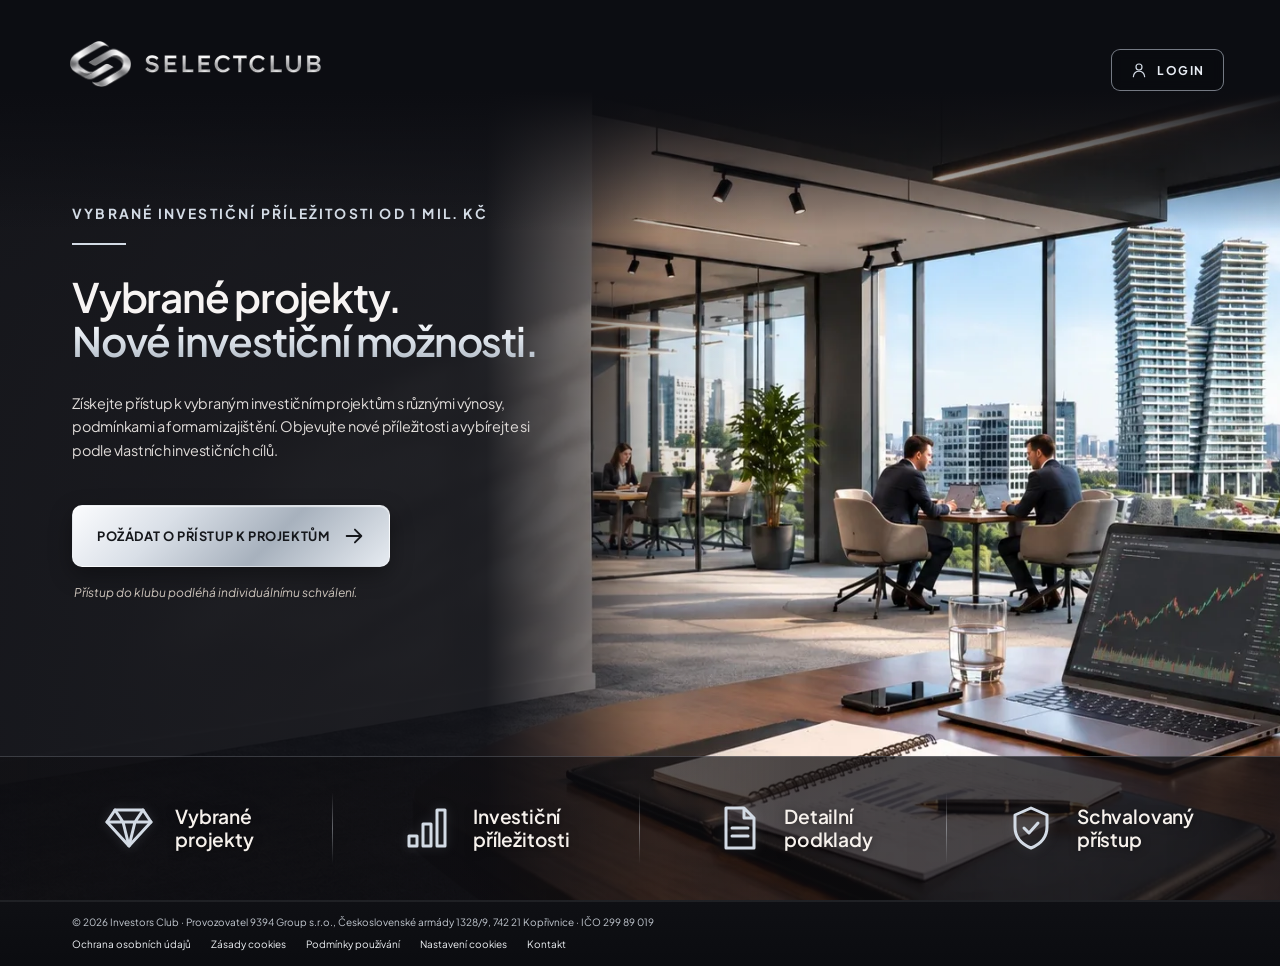
==== commit 9acf9194: "Nové logo Select Club v hlavičce všech stránek + ikonka webu Co-Authored-By: Claude Opus 5.5 <norepl" ====
--- a/index.html
+++ b/index.html
@@ -9,9 +9,11 @@
   <title>Investors Club — Vybrané investiční příležitosti od 1 mil. Kč</title>
   <link rel="preconnect" href="https://fonts.googleapis.com">
   <link rel="preconnect" href="https://fonts.gstatic.com" crossorigin>
+  <link rel="icon" type="image/png" sizes="48x48" href="assets/favicon-48.png">
+  <link rel="apple-touch-icon" href="assets/favicon-180.png">
   <link rel="stylesheet" href="https://fonts.googleapis.com/css2?family=Plus+Jakarta+Sans:wght@400;500;600;700&display=swap">
-  <link rel="stylesheet" href="styles.css?v=60">
-  <script src="crm.js?v=1" defer></script>
+  <link rel="stylesheet" href="styles.css?v=62">
+  <script src="crm.js?v=2" defer></script>
   <script src="script.js?v=63" defer></script>
 </head>
 <body class="access-locked">
@@ -19,14 +21,7 @@
   <div class="site-wrap">
     <div class="hero-shell">
       <header class="site-header">
-        <a class="brand" href="index.html" aria-label="Investors Club — úvodní stránka">
-          <svg class="brand-mark" viewBox="0 0 44 44" fill="none" aria-hidden="true">
-            <rect x="4" y="26" width="7" height="14" rx="0.7" fill="currentColor" />
-            <rect x="18" y="16" width="7" height="24" rx="0.7" fill="currentColor" />
-            <rect x="32" y="5" width="7" height="35" rx="0.7" fill="currentColor" />
-          </svg>
-          <span class="brand-wordmark">Investors Club</span>
-        </a>
+        <a class="brand brand-logo" href="index.html" aria-label="Select Club — úvodní stránka"><img class="logo-mark" src="assets/logo-mark.png" alt="" width="53" height="40"><img class="logo-word" src="assets/logo-wordmark.png" alt="Select Club" width="157" height="16"></a>
 
         <button class="menu-toggle" id="menu-toggle" type="button" aria-label="Otevřít navigaci" aria-controls="main-nav" aria-expanded="false">
           <svg class="menu-icon menu-icon-open" viewBox="0 0 24 24" fill="none" stroke="currentColor" stroke-width="1.5" aria-hidden="true"><path d="M3 7h18M3 12h18M3 17h18" /></svg>
--- a/styles.css
+++ b/styles.css
@@ -830,3 +830,11 @@
 .f-legal { gap: 6px 20px; margin-top: 4px; }
 .f-legal a, .f-legal button { font-size: 10px; }
 @media (max-width: 540px) { .f-bottom, .f-legal a, .f-legal button { font-size: 10px; } .f-legal { gap: 6px 14px; } }
+
+/* ===== Logo Select Club v hlavičce ===== */
+.brand-logo { display: inline-flex; align-items: center; gap: 14px; text-decoration: none; }
+.brand-logo .logo-mark { height: 40px; width: auto; display: block; }
+.brand-logo .logo-word { height: 16px; width: auto; display: block; }
+@media (max-width: 820px) { .brand-logo { gap: 10px; } .brand-logo .logo-mark { height: 32px; } .brand-logo .logo-word { height: 13px; } }
+@media (max-width: 380px) { .brand-logo .logo-word { height: 11px; } }
+@media (min-width: 821px) { .brand-logo .logo-mark { height: 46px; } .brand-logo .logo-word { height: 18px; } }
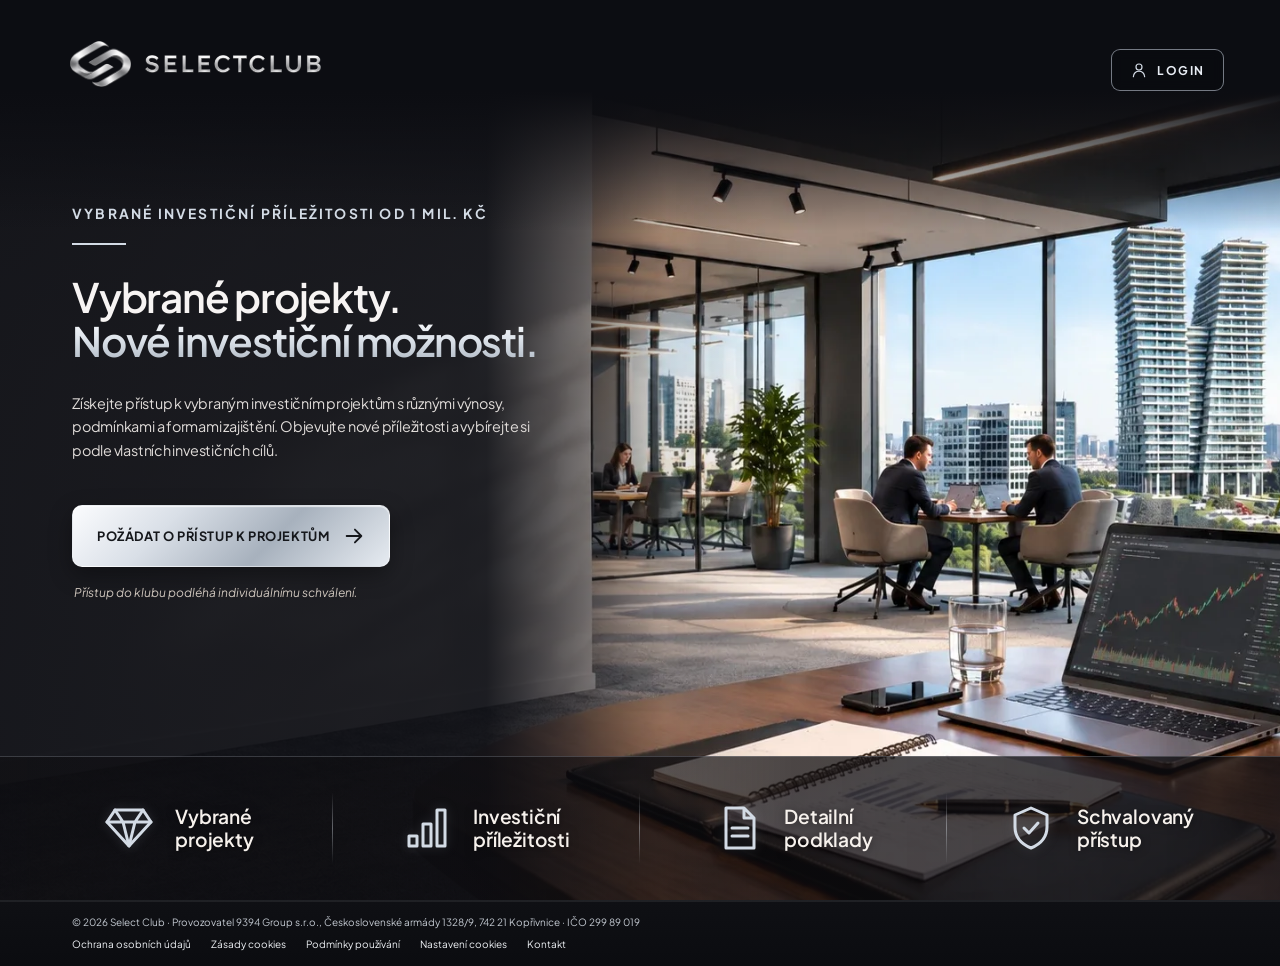
==== commit 1ddb89de: "Přejmenování Investors Club → Select Club na celém webu Co-Authored-By: Claude Opus 5.5 <noreply@ant" ====
--- a/index.html
+++ b/index.html
@@ -4,9 +4,9 @@
   <meta charset="utf-8">
   <meta name="viewport" content="width=device-width, initial-scale=1">
   <meta name="color-scheme" content="dark">
-  <meta name="description" content="Investors Club — vybrané investiční příležitosti od 1 mil. Kč. Žádost o individuálně schvalovaný přístup k projektům.">
+  <meta name="description" content="Select Club — vybrané investiční příležitosti od 1 mil. Kč. Žádost o individuálně schvalovaný přístup k projektům.">
   <meta name="theme-color" content="#0c0d12">
-  <title>Investors Club — Vybrané investiční příležitosti od 1 mil. Kč</title>
+  <title>Select Club — Vybrané investiční příležitosti od 1 mil. Kč</title>
   <link rel="preconnect" href="https://fonts.googleapis.com">
   <link rel="preconnect" href="https://fonts.gstatic.com" crossorigin>
   <link rel="icon" type="image/png" sizes="48x48" href="assets/favicon-48.png">
@@ -14,7 +14,7 @@
   <link rel="stylesheet" href="https://fonts.googleapis.com/css2?family=Plus+Jakarta+Sans:wght@400;500;600;700&display=swap">
   <link rel="stylesheet" href="styles.css?v=62">
   <script src="crm.js?v=2" defer></script>
-  <script src="script.js?v=63" defer></script>
+  <script src="script.js?v=64" defer></script>
 </head>
 <body class="access-locked">
   <a class="skip-link" href="#hero">Přejít k obsahu</a>
@@ -83,7 +83,7 @@
       </aside>
     </div>
 
-    <section id="features" class="features" aria-label="Výhody Investors Club">
+    <section id="features" class="features" aria-label="Výhody Select Club">
       <div class="features-grid">
         <article class="feature">
           <svg class="feature-icon" viewBox="0 0 24 24" aria-hidden="true" fill="none" stroke="currentColor" stroke-width="1.5" stroke-linecap="round" stroke-linejoin="round"><path d="M5 3h14l4 6-11 12L1 9l4-6Z"/><path d="M1 9h22M5 3l4 6 3 12 3-12 4-6"/></svg>
@@ -183,7 +183,7 @@
     </section>
     <footer class="site-footer f-footer">
       <div class="f-bottom">
-        <span>© 2026 Investors Club · Provozovatel 9394 Group s.r.o., Československé armády 1328/9, 742 21 Kopřivnice · IČO 299 89 019</span>
+        <span>© 2026 Select Club · Provozovatel 9394 Group s.r.o., Československé armády 1328/9, 742 21 Kopřivnice · IČO 299 89 019</span>
         <nav class="f-legal" aria-label="Právní informace"><a href="zasady-ochrany-osobnich-udaju.html">Ochrana osobních údajů</a><a href="zasady-cookies.html">Zásady cookies</a><a href="podminky-pouzivani.html">Podmínky používání</a><a href="zasady-cookies.html#nastaveni">Nastavení cookies</a><a href="kontakt.html">Kontakt</a></nav>
       </div>
     </footer>
@@ -195,7 +195,7 @@
       <button class="dialog-close" id="dialog-close" type="button" aria-label="Zavřít okno">
         <svg viewBox="0 0 24 24" width="25" height="25" fill="none" stroke="currentColor" stroke-width="1.7" stroke-linecap="round" aria-hidden="true"><path d="M5 5l14 14M19 5L5 19"/></svg>
       </button>
-      <p class="dialog-eyebrow">Investors Club</p>
+      <p class="dialog-eyebrow">Select Club</p>
       <div id="dialog-content"></div>
     </section>
   </div>
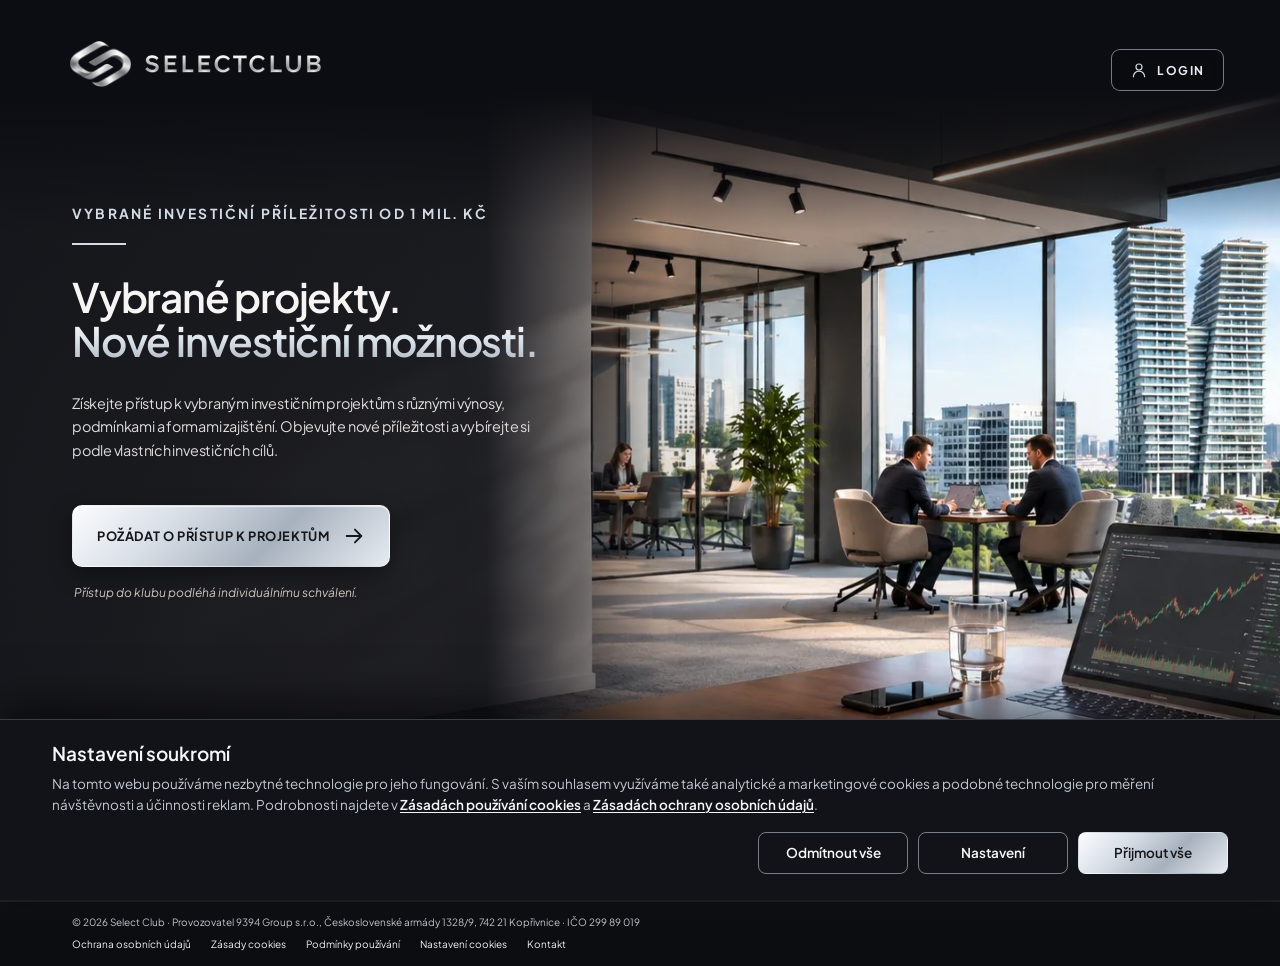
==== commit 34d9bee6: "Právní stránky: kontakt info@selectclub.cz a web www.selectclub.cz; Zásady cookies podle Radaru (Met" ====
--- a/index.html
+++ b/index.html
@@ -12,8 +12,9 @@
   <link rel="icon" type="image/png" sizes="48x48" href="assets/favicon-48.png">
   <link rel="apple-touch-icon" href="assets/favicon-180.png">
   <link rel="stylesheet" href="https://fonts.googleapis.com/css2?family=Plus+Jakarta+Sans:wght@400;500;600;700&display=swap">
-  <link rel="stylesheet" href="styles.css?v=62">
-  <script src="crm.js?v=2" defer></script>
+  <link rel="stylesheet" href="styles.css?v=63">
+  <script src="crm.js?v=3" defer></script>
+  <script src="cookies.js?v=1" defer></script>
   <script src="script.js?v=64" defer></script>
 </head>
 <body class="access-locked">
@@ -184,7 +185,7 @@
     <footer class="site-footer f-footer">
       <div class="f-bottom">
         <span>© 2026 Select Club · Provozovatel 9394 Group s.r.o., Československé armády 1328/9, 742 21 Kopřivnice · IČO 299 89 019</span>
-        <nav class="f-legal" aria-label="Právní informace"><a href="zasady-ochrany-osobnich-udaju.html">Ochrana osobních údajů</a><a href="zasady-cookies.html">Zásady cookies</a><a href="podminky-pouzivani.html">Podmínky používání</a><a href="zasady-cookies.html#nastaveni">Nastavení cookies</a><a href="kontakt.html">Kontakt</a></nav>
+        <nav class="f-legal" aria-label="Právní informace"><a href="zasady-ochrany-osobnich-udaju.html">Ochrana osobních údajů</a><a href="zasady-cookies.html">Zásady cookies</a><a href="podminky-pouzivani.html">Podmínky používání</a><button type="button" data-open-cookies>Nastavení cookies</button><a href="kontakt.html">Kontakt</a></nav>
       </div>
     </footer>
   </div>
--- a/styles.css
+++ b/styles.css
@@ -838,3 +838,50 @@
 @media (max-width: 820px) { .brand-logo { gap: 10px; } .brand-logo .logo-mark { height: 32px; } .brand-logo .logo-word { height: 13px; } }
 @media (max-width: 380px) { .brand-logo .logo-word { height: 11px; } }
 @media (min-width: 821px) { .brand-logo .logo-mark { height: 46px; } .brand-logo .logo-word { height: 18px; } }
+
+/* ===== Lišta souhlasu s cookies (Nastavení soukromí) ===== */
+.ck-bar { position: fixed; left: 0; right: 0; bottom: 0; z-index: 200; background: #111318; border-top: 1px solid rgba(205,214,226,.22); box-shadow: 0 -14px 40px rgba(0,0,0,.55); transform: translateY(100%); transition: transform .25s ease; color: #e6eaf0; font-family: var(--font-sans); }
+.ck-bar[hidden] { display: none; }
+.ck-bar.is-open { transform: none; }
+.ck-inner { position: relative; max-width: 1240px; margin: 0 auto; padding: 22px 32px 26px; max-height: 85vh; overflow: auto; }
+.ck-bar h2 { margin: 0 0 8px; font: 600 19px/1.2 var(--font-serif); color: #f4f6f9; }
+.ck-l1 p { margin: 0; font-size: 13.5px; line-height: 1.6; color: #c3c9d1; }
+.ck-bar a { color: #f4f6f9; font-weight: 600; text-decoration: underline; text-underline-offset: 2px; }
+.ck-l2 { margin-top: 16px; padding-top: 16px; border-top: 1px solid rgba(255,255,255,.08); }
+.ck-l2[hidden] { display: none; }
+.ck-grid { display: grid; grid-template-columns: repeat(3, minmax(0, 1fr)); gap: 14px; }
+.ck-cat { padding: 14px; border: 1px solid rgba(205,214,226,.18); border-radius: 12px; background: rgba(255,255,255,.03); }
+.ck-cat-head { display: flex; gap: 12px; align-items: flex-start; }
+.ck-cat b { display: block; font-size: 13.5px; color: #f4f6f9; }
+.ck-cat small { display: block; margin-top: 3px; font-size: 12.5px; color: #9aa1aa; line-height: 1.45; }
+.ck-always { flex: none; padding: 4px 8px; border-radius: 20px; background: rgba(205,214,226,.14); color: #e6eaf0; font-size: 11px; font-weight: 600; white-space: nowrap; }
+.ck-switch { position: relative; flex: none; width: 38px; height: 22px; margin-top: 1px; cursor: pointer; }
+.ck-switch input { position: absolute; opacity: 0; width: 100%; height: 100%; margin: 0; cursor: pointer; }
+.ck-switch i { position: absolute; inset: 0; border-radius: 22px; background: #3a3f47; transition: background .2s; }
+.ck-switch i::after { content: ""; position: absolute; top: 3px; left: 3px; width: 16px; height: 16px; border-radius: 50%; background: #fff; box-shadow: 0 1px 3px rgba(0,0,0,.4); transition: transform .2s; }
+.ck-switch input:checked + i { background: linear-gradient(135deg, #dfe5ec, #9aa4b1); }
+.ck-switch input:checked + i::after { transform: translateX(16px); }
+.ck-switch input:focus-visible + i { outline: 2px solid #e3e9f1; outline-offset: 2px; }
+.ck-details { margin-top: 10px; font-size: 12.5px; }
+.ck-details summary { cursor: pointer; color: #e6eaf0; font-weight: 600; }
+.ck-tech { width: 100%; margin-top: 8px; border-collapse: collapse; font-size: 12px; }
+.ck-tech th, .ck-tech td { padding: 6px; border-bottom: 1px solid rgba(255,255,255,.08); text-align: left; vertical-align: top; color: #c3c9d1; }
+.ck-tech th { color: #9aa1aa; font-weight: 600; }
+.ck-none { margin: 8px 0 0; color: #9aa1aa; font-size: 12.5px; }
+.ck-docs { margin: 12px 0 0; font-size: 12.5px; color: #9aa1aa; }
+.ck-actions { display: flex; justify-content: flex-end; flex-wrap: wrap; gap: 10px; margin-top: 16px; }
+.ck-btn { min-width: 150px; height: 42px; padding: 0 18px; border-radius: 8px; border: 1px solid rgba(205,214,226,.55); background: transparent; color: #f4f6f9; font: 600 13.5px/1 var(--font-sans); cursor: pointer; }
+.ck-btn[hidden] { display: none; }
+.ck-btn:hover { background: rgba(205,214,226,.12); }
+.ck-btn[data-ck-act="all"] { border-color: transparent; background: linear-gradient(135deg, #fbfcfe 0%, #d9dfe7 30%, #a7b1bd 62%, #e6ebf1 100%); color: #15171b; }
+.ck-handle { position: absolute; left: 50%; bottom: 8px; width: 40px; height: 6px; margin-left: -20px; padding: 0; border: 0; border-radius: 4px; background: #3a3f47; cursor: pointer; }
+.ck-handle[hidden] { display: none; }
+.ck-tab { position: fixed; left: 18px; bottom: 0; z-index: 150; display: inline-flex; align-items: center; gap: 7px; height: 32px; padding: 0 14px; border: 1px solid rgba(205,214,226,.25); border-bottom: 0; border-radius: 10px 10px 0 0; background: #111318; color: #e6eaf0; font: 600 12px/1 var(--font-sans); box-shadow: 0 -4px 14px rgba(0,0,0,.4); cursor: pointer; }
+.ck-tab[hidden] { display: none; }
+.ck-tab svg { width: 16px; height: 16px; fill: none; stroke: #d3dbe5; stroke-width: 1.7; stroke-linecap: round; stroke-linejoin: round; }
+.ck-tab:hover { color: #fff; }
+.legal .link-inline { padding: 0; border: 0; background: none; color: #e8edf4; font: inherit; text-decoration: underline; text-underline-offset: 3px; cursor: pointer; }
+.legal h3 { margin: 20px 0 8px; font-size: 15px; color: #f4f6f9; }
+.legal ul { margin: 0 0 12px; padding-left: 20px; }
+@media (max-width: 900px) { .ck-grid { grid-template-columns: 1fr; } }
+@media (max-width: 700px) { .ck-inner { padding: 16px 16px 24px; } .ck-actions { flex-direction: column; } .ck-btn { width: 100%; } .ck-tech { font-size: 11.5px; } }
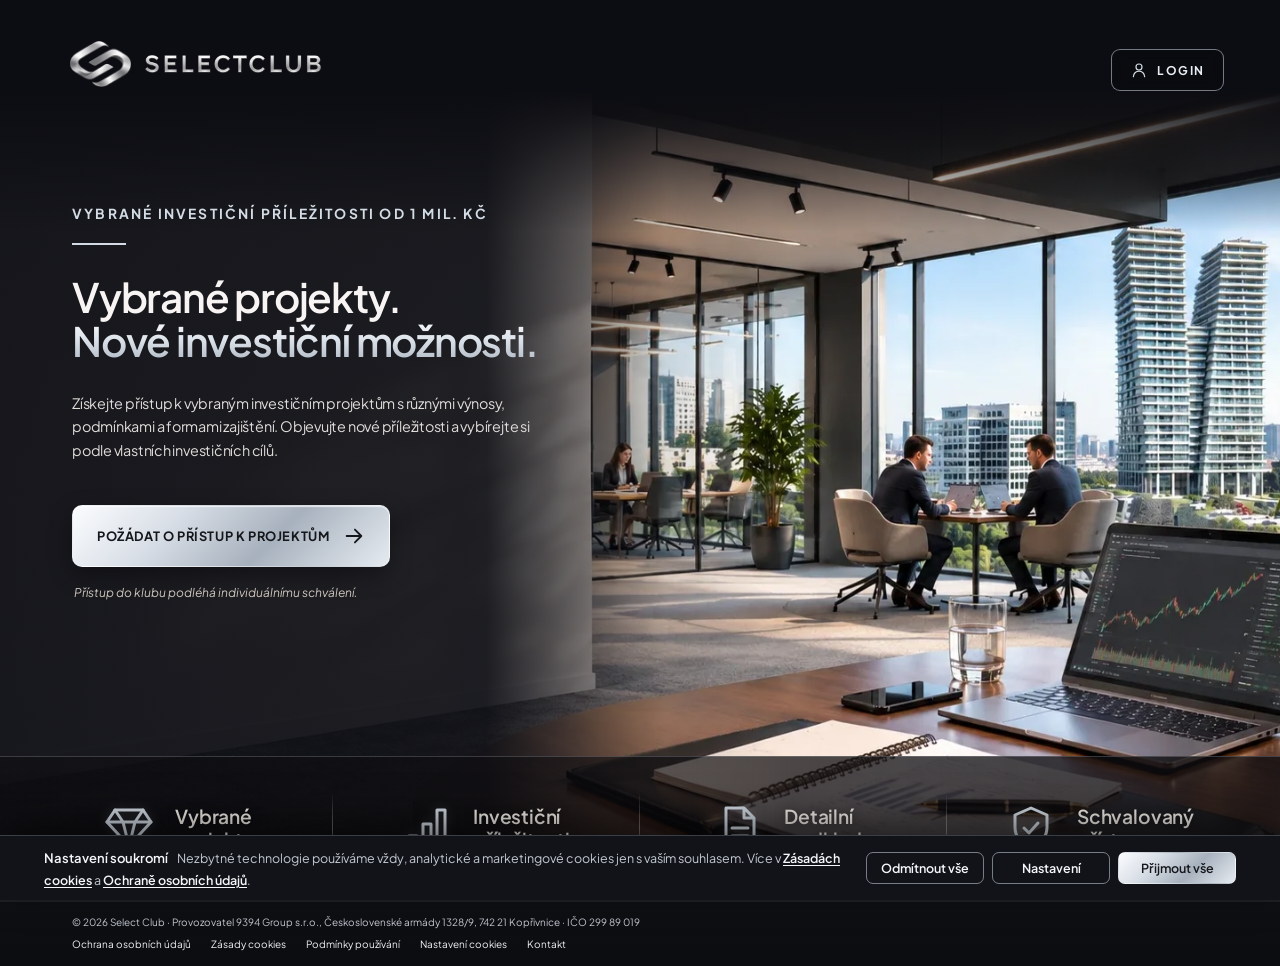
==== commit c082d5a0: "Cookie lišta: kompaktní (zhruba poloviční výška), text a tlačítka v jednom řádku, na mobilu tlačítka" ====
--- a/index.html
+++ b/index.html
@@ -12,10 +12,10 @@
   <link rel="icon" type="image/png" sizes="48x48" href="assets/favicon-48.png">
   <link rel="apple-touch-icon" href="assets/favicon-180.png">
   <link rel="stylesheet" href="https://fonts.googleapis.com/css2?family=Plus+Jakarta+Sans:wght@400;500;600;700&display=swap">
-  <link rel="stylesheet" href="styles.css?v=63">
-  <script src="crm.js?v=3" defer></script>
-  <script src="cookies.js?v=1" defer></script>
-  <script src="script.js?v=64" defer></script>
+  <link rel="stylesheet" href="styles.css?v=64">
+  <script src="crm.js?v=4" defer></script>
+  <script src="cookies.js?v=2" defer></script>
+  <script src="script.js?v=65" defer></script>
 </head>
 <body class="access-locked">
   <a class="skip-link" href="#hero">Přejít k obsahu</a>
--- a/styles.css
+++ b/styles.css
@@ -885,3 +885,25 @@
 .legal ul { margin: 0 0 12px; padding-left: 20px; }
 @media (max-width: 900px) { .ck-grid { grid-template-columns: 1fr; } }
 @media (max-width: 700px) { .ck-inner { padding: 16px 16px 24px; } .ck-actions { flex-direction: column; } .ck-btn { width: 100%; } .ck-tech { font-size: 11.5px; } }
+
+/* Cookie lišta – kompaktní (cca poloviční výška): první úroveň v jednom řádku text + tlačítka */
+.ck-inner { padding: 10px 24px; display: flex; flex-wrap: wrap; align-items: center; gap: 8px 24px; }
+.ck-l1 { flex: 1 1 420px; min-width: 0; }
+.ck-bar h2 { display: inline; margin: 0 6px 0 0; font: 600 13px/1.5 var(--font-sans); }
+.ck-l1 p { display: inline; font-size: 12.5px; line-height: 1.5; }
+.ck-actions { margin-top: 0; gap: 8px; flex: 0 0 auto; }
+.ck-btn { min-width: 118px; height: 32px; padding: 0 14px; border-radius: 7px; font-size: 12.5px; }
+.ck-bar.is-l2 .ck-inner { display: block; padding: 14px 24px 20px; }
+.ck-bar.is-l2 .ck-actions { margin-top: 12px; }
+.ck-l2 { margin-top: 10px; padding-top: 12px; flex-basis: 100%; }
+.ck-cat { padding: 10px 12px; }
+@media (max-width: 700px) {
+  .ck-inner { padding: 10px 12px 12px; gap: 8px; }
+  .ck-l1 { flex-basis: 100%; }
+  .ck-l1 p { font-size: 12px; }
+  .ck-actions { flex-direction: row; flex: 1 1 100%; display: grid; grid-template-columns: repeat(3, 1fr); gap: 6px; }
+  .ck-btn { width: auto; min-width: 0; height: 34px; padding: 0 6px; font-size: 12px; }
+  .ck-bar.is-l2 .ck-inner { padding: 12px 12px 20px; }
+  .ck-bar.is-l2 .ck-actions { grid-template-columns: 1fr 1fr; }
+  .ck-bar.is-l2 [data-ck-act="save"] { grid-column: 1 / -1; order: 3; }
+}
